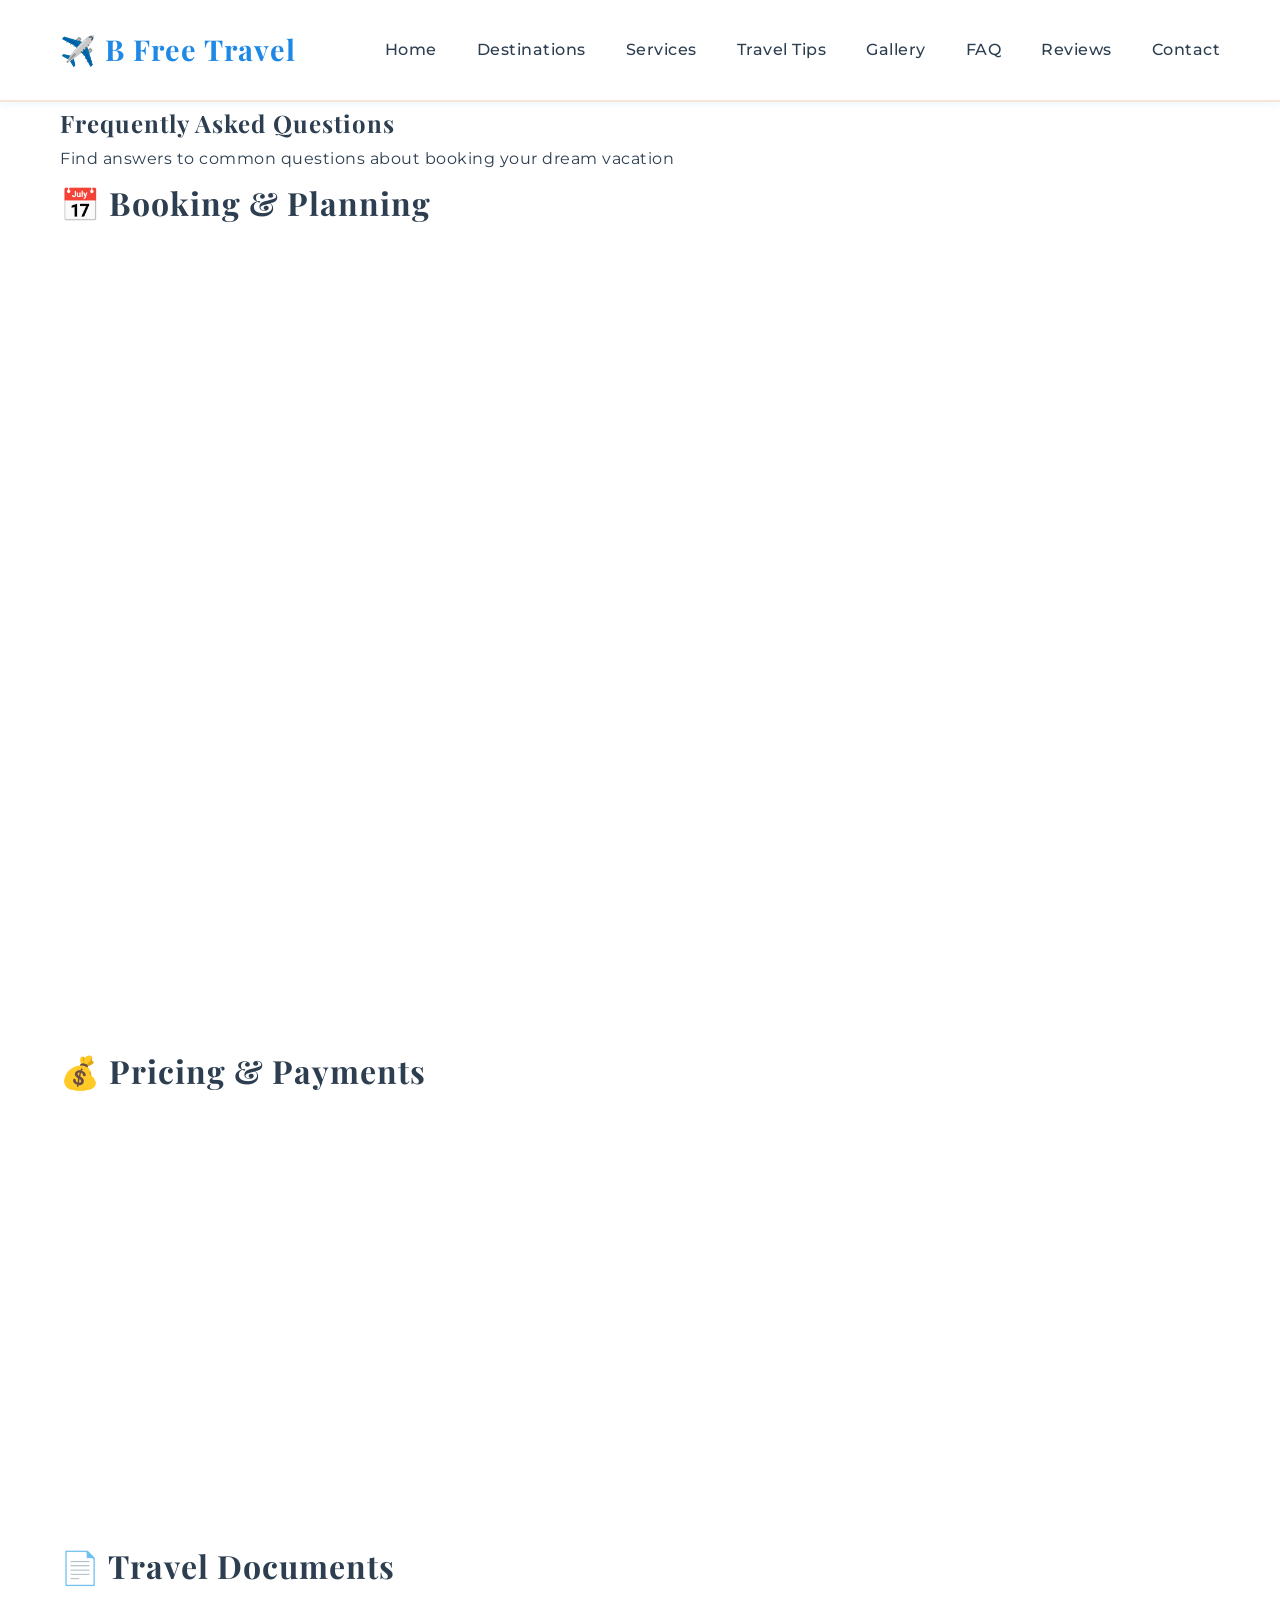
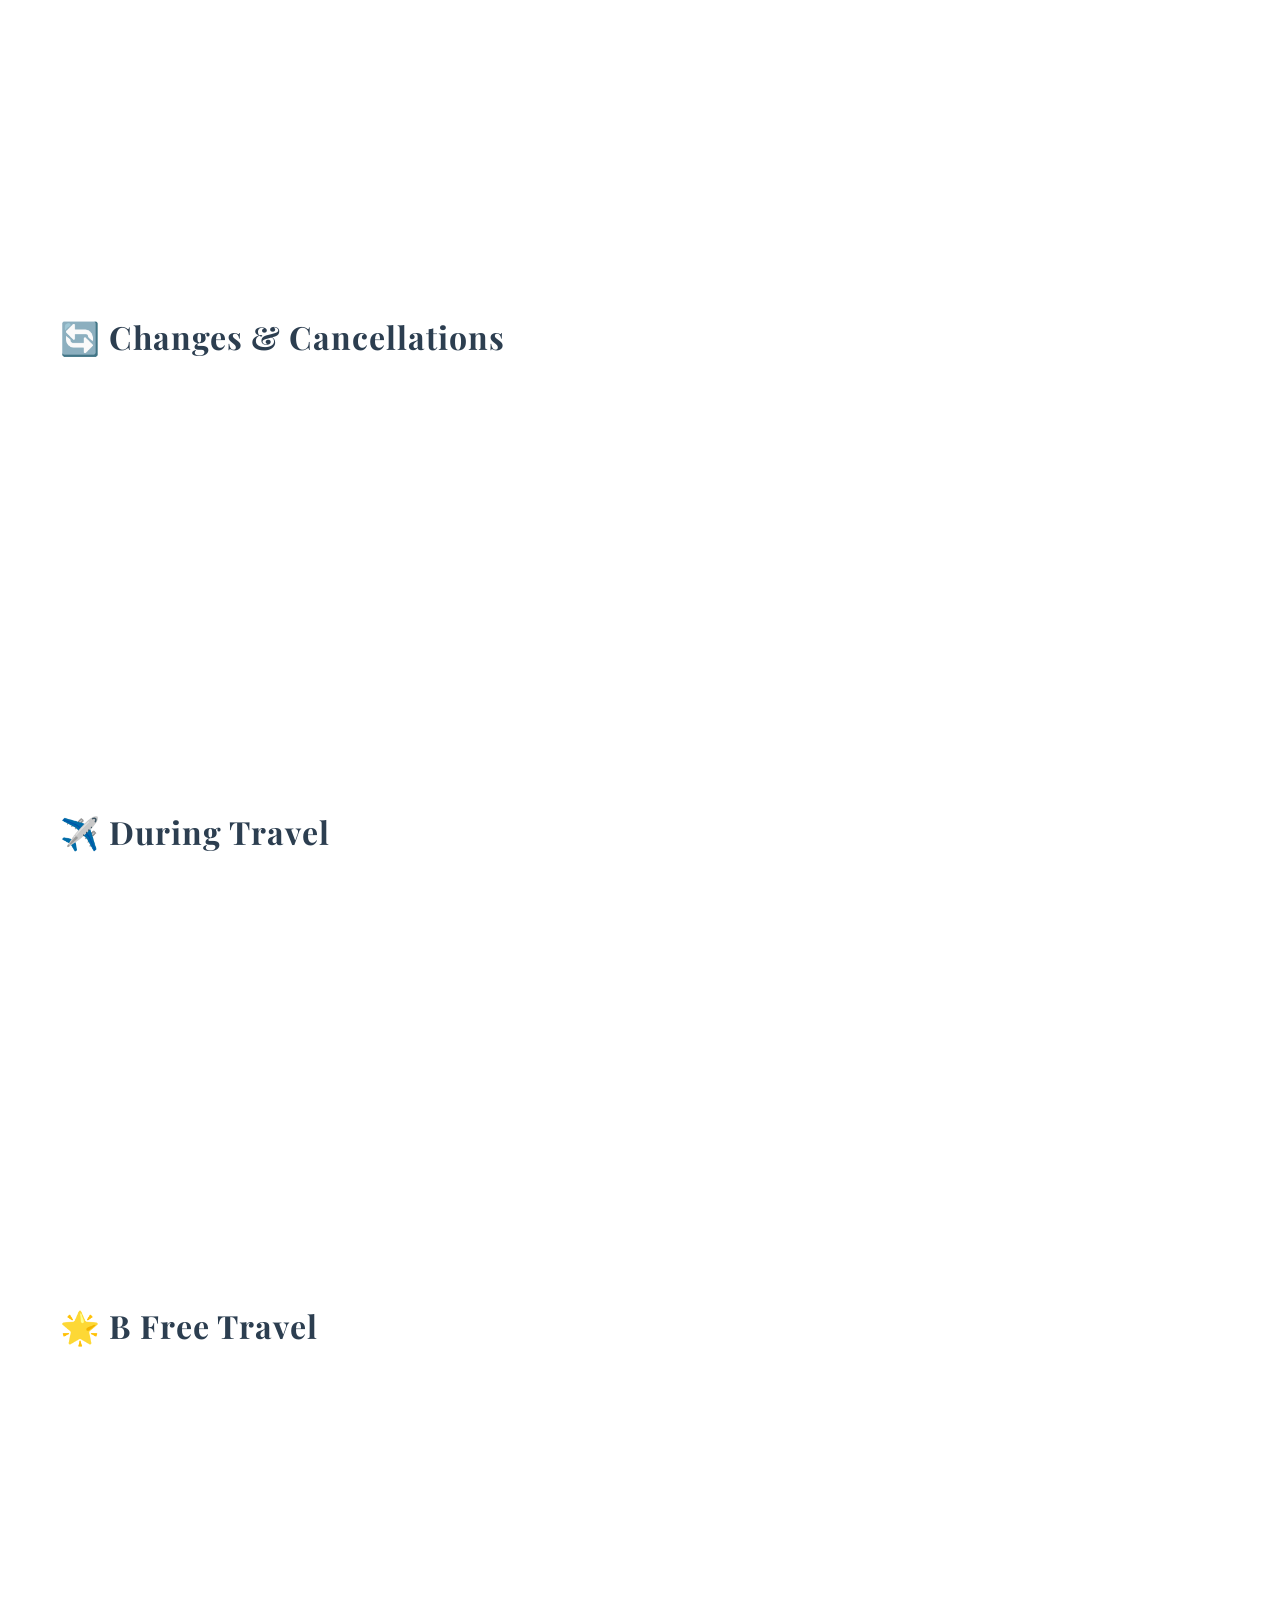
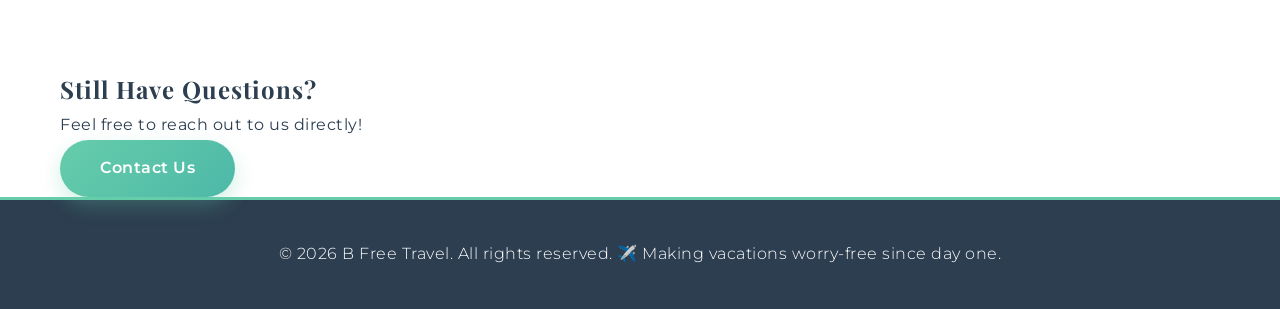
==== faq.html @ 7607a93a "Create FAQ page with all questions organized by category" ====
<!DOCTYPE html>
<html lang="en">
<head>
    <meta charset="UTF-8">
    <meta name="viewport" content="width=device-width, initial-scale=1.0">
    <title>FAQs - B Free Travel</title>
    <link rel="preconnect" href="https://fonts.googleapis.com">
    <link rel="preconnect" href="https://fonts.gstatic.com" crossorigin>
    <link href="https://fonts.googleapis.com/css2?family=Playfair+Display:wght@700;800;900&family=Montserrat:wght@400;500;600;700&display=swap" rel="stylesheet">
    <link rel="stylesheet" href="styles.css">
    <style>
        .faq-section {
            margin-bottom: 3rem;
        }

        .faq-category-title {
            font-family: 'Playfair Display', serif;
            font-size: 2rem;
            color: var(--primary-color);
            margin-bottom: 2rem;
            padding-bottom: 1rem;
            border-bottom: 3px solid var(--primary-color);
        }

        .faq-item {
            margin-bottom: 2rem;
            background-color: rgba(255, 255, 255, 0.05);
            padding: 1.5rem;
            border-radius: 10px;
            border-left: 4px solid var(--primary-color);
            transition: all 0.3s ease;
        }

        .faq-item:hover {
            background-color: rgba(255, 255, 255, 0.1);
            transform: translateX(5px);
        }

        .faq-question {
            font-family: 'Montserrat', sans-serif;
            font-size: 1.1rem;
            font-weight: 600;
            color: var(--white);
            margin-bottom: 0.8rem;
            cursor: pointer;
            display: flex;
            align-items: center;
            justify-content: space-between;
        }

        .faq-question::before {
            content: '▶';
            margin-right: 0.8rem;
            color: var(--primary-color);
            font-size: 0.8rem;
            transition: transform 0.3s ease;
        }

        .faq-item.active .faq-question::before {
            transform: rotate(90deg);
        }

        .faq-answer {
            font-family: 'Montserrat', sans-serif;
            font-size: 0.95rem;
            line-height: 1.6;
            color: var(--light-text);
            max-height: 0;
            overflow: hidden;
            transition: max-height 0.3s ease;
            padding-left: 1.6rem;
        }

        .faq-item.active .faq-answer {
            max-height: 500px;
            padding-top: 1rem;
        }
    </style>
</head>
<body>
    <!-- Navigation Bar -->
    <nav class="navbar">
        <div class="container">
            <div class="nav-brand">
                ✈️ B Free Travel
            </div>
            <ul class="nav-menu">
                <li><a href="index.html">Home</a></li>
                <li><a href="destinations.html">Destinations</a></li>
                <li><a href="services.html">Services</a></li>
                <li><a href="travel-tips.html">Travel Tips</a></li>
                <li><a href="gallery.html">Gallery</a></li>
                <li><a href="faq.html">FAQ</a></li>
                <li><a href="testimonials.html">Reviews</a></li>
                <li><a href="index.html#contact">Contact</a></li>
            </ul>
            <div class="hamburger">
                <span></span>
                <span></span>
                <span></span>
            </div>
        </div>
    </nav>

    <!-- Page Header -->
    <section class="page-header">
        <div class="container">
            <h1>Frequently Asked Questions</h1>
            <p>Find answers to common questions about booking your dream vacation</p>
        </div>
    </section>

    <!-- FAQs Content -->
    <section class="faq-page-section">
        <div class="container">
            <!-- Booking & Planning Section -->
            <div class="faq-section">
                <h2 class="faq-category-title">📅 Booking & Planning</h2>

                <div class="faq-item">
                    <div class="faq-question">Why do I need a travel agent?</div>
                    <div class="faq-answer">
                        A travel agent will handle all your bookings and be your point of contact with the supplier, taking all the stress out of planning, organizing, and finalizing the vacation. B Free Travel will handle all support issues that may arise and provide expert recommendations.
                    </div>
                </div>

                <div class="faq-item">
                    <div class="faq-question">Can you book groups?</div>
                    <div class="faq-answer">
                        Almost every supplier has group rates, which can reduce the overall price of a trip. Whether it is a corporate outing, a family vacation, or a friends trip, group bookings are available!
                    </div>
                </div>

                <div class="faq-item">
                    <div class="faq-question">Do you specialize in only one type of vacation?</div>
                    <div class="faq-answer">
                        B Free Travel utilizes many suppliers, from all inclusive resorts to Disney vacations to cruises, even hotel bookings. If you can think of a place to travel to, B Free will work to make it the best vacation ever!
                    </div>
                </div>

                <div class="faq-item">
                    <div class="faq-question">I have a general type of vacation or location in mind, is that enough to get started?</div>
                    <div class="faq-answer">
                        Of course! A big part of a travel agent's job is to research and provide as much information on vacation destinations as possible, so you have everything you need to make the final decision on where you want to go. You should feel secure knowing that B Free Travel has the knowledge and tools to build your vacation from the ground up.
                    </div>
                </div>

                <div class="faq-item">
                    <div class="faq-question">How far in advance should I book my trip?</div>
                    <div class="faq-answer">
                        The general guidelines for booking vacations is:
                        <ul style="margin-top: 0.8rem; margin-left: 1.5rem;">
                            <li>Cruises: 6-18 months</li>
                            <li>International Travel: 6-12 months</li>
                            <li>Disney: 6-18 months</li>
                            <li>Domestic Travel: 3-6 months</li>
                        </ul>
                    </div>
                </div>

                <div class="faq-item">
                    <div class="faq-question">Help! I need to book a vacation or hotel last minute. Can you do it?</div>
                    <div class="faq-answer">
                        I will do my best to work with suppliers to find you a last minute vacation, depending on availability.
                    </div>
                </div>
            </div>

            <!-- Pricing & Payments Section -->
            <div class="faq-section">
                <h2 class="faq-category-title">💰 Pricing & Payments</h2>

                <div class="faq-item">
                    <div class="faq-question">How much does it cost to use a travel agent?</div>
                    <div class="faq-answer">
                        There is no extra cost for you to use a travel agent. The agent is paid by the supplier. The cost of your vacation is the same whether you book with an agent or not and the commission is only paid after the trip is complete. Agents are usually able to find better prices using their suppliers over an individual booking.
                    </div>
                </div>

                <div class="faq-item">
                    <div class="faq-question">Can I use a payment plan?</div>
                    <div class="faq-answer">
                        Many suppliers offer payment plans. When using B Free Travel, you do not pay me, rather you pay the supplier directly, which allows you to utilize their payment plans.
                    </div>
                </div>

                <div class="faq-item">
                    <div class="faq-question">Are there any hidden fees?</div>
                    <div class="faq-answer">
                        No. At B Free Travel, all prices are upfront and transparent. B Free will never charge you more than the supplier and the prices will be communicated clearly during the booking process.
                    </div>
                </div>
            </div>

            <!-- Travel Documents Section -->
            <div class="faq-section">
                <h2 class="faq-category-title">📄 Travel Documents</h2>

                <div class="faq-item">
                    <div class="faq-question">Do I need a passport or visa?</div>
                    <div class="faq-answer">
                        Depending on the location of your travel, a passport is always recommended and is necessary for all international travel. US passports take an average of 4-6 weeks for standard processing and may be expedited for a fee to receive them earlier. Certain countries require visas for travel and this information will be provided to you if your vacation is set for a country that needs one.
                    </div>
                </div>

                <div class="faq-item">
                    <div class="faq-question">Can you help me with my travel documentation?</div>
                    <div class="faq-answer">
                        While you are responsible for obtaining and maintaining your own documents, B Free Travel will guide you through filling out entry paperwork for countries and verify that you have all the necessary documents needed to travel.
                    </div>
                </div>
            </div>

            <!-- Changes & Cancellations Section -->
            <div class="faq-section">
                <h2 class="faq-category-title">🔄 Changes & Cancellations</h2>

                <div class="faq-item">
                    <div class="faq-question">What happens if I need to cancel my trip?</div>
                    <div class="faq-answer">
                        Sometimes life happens and trips need to be cancelled. Many suppliers offer a grace period for trip cancellation, with only a deposit being forfeited. It is always recommended to invest in travel insurance.
                    </div>
                </div>

                <div class="faq-item">
                    <div class="faq-question">Can I make changes after booking a vacation?</div>
                    <div class="faq-answer">
                        Most suppliers will allow changes within reason. Altering dates may alter the overall price, but with enough notice and availability, changes usually can be made.
                    </div>
                </div>

                <div class="faq-item">
                    <div class="faq-question">Should I look into travel insurance?</div>
                    <div class="faq-answer">
                        Travel insurance is highly recommended. For the price that a vacation costs, you don't want unexpected events to cause a forfeiture of your money. Many suppliers carry their own insurance, which will give a refund in either credits or repayment, and it usually carries a small fee that is added onto the overall total. Dependent on the supplier and the travel insurance company, they can cover most cancellations from medical issues to the loss of a job and sometimes even for no designated reason. The security that travel insurance gives to you and your family is indescribable and should not be overlooked.
                    </div>
                </div>
            </div>

            <!-- During Travel Section -->
            <div class="faq-section">
                <h2 class="faq-category-title">✈️ During Travel</h2>

                <div class="faq-item">
                    <div class="faq-question">What if something goes wrong while I'm traveling?</div>
                    <div class="faq-answer">
                        The last thing you want is your perfect vacation to hit a speed bump. Things happen and B Free Travel is here to handle these issues if they arise. Know that once you book with B Free Travel, we are here to support you from planning until you get home. Simply contact us and let us know what is happing and we will work with whomever we need to to rectify the issue and get your vacation back on track.
                    </div>
                </div>

                <div class="faq-item">
                    <div class="faq-question">Will someone be available in the event of an emergency?</div>
                    <div class="faq-answer">
                        Any person who books a vacation with B Free Travel will be provided with the agency phone number and email. In the event of an emergency, contact us in any way and we will work diligently to find a solution to your problem.
                    </div>
                </div>

                <div class="faq-item">
                    <div class="faq-question">What if my flight is cancelled or delayed?</div>
                    <div class="faq-answer">
                        Flights can be changed or delayed for a multitude of reasons. B Free Travel will work with the airlines to try to find you an alternate flight, however, many airlines have in person attendants that can help travelers immediately in the moment, and provide quicker rectifications.
                    </div>
                </div>
            </div>

            <!-- B Free Travel Section -->
            <div class="faq-section">
                <h2 class="faq-category-title">🌟 B Free Travel</h2>

                <div class="faq-item">
                    <div class="faq-question">Why should I choose B Free Travel?</div>
                    <div class="faq-answer">
                        When you book with B Free Travel, you'll get unparalleled service, with someone who is dedicated to making sure that your vacation is the best. I will strive to get all the information about a trip while ensuring that everything is done to make your next vacation your best. Also, included in every Disney World vacation booking is a crash course into the ins and outs of WDW. We will review resorts, transportation, dining, lightning lanes, and give a general outline into getting the most out of your next Disney World trip.
                    </div>
                </div>

                <div class="faq-item">
                    <div class="faq-question">How do I get started?</div>
                    <div class="faq-answer">
                        Simply fill out the contact form on the main page, contact me via social media, or send an email to start your journey into travel with a complimentary consultation to discuss your travel goals, budget, and preferences!
                    </div>
                </div>
            </div>
        </div>
    </section>

    <!-- CTA Section -->
    <section class="page-cta">
        <div class="container">
            <h2>Still Have Questions?</h2>
            <p>Feel free to reach out to us directly!</p>
            <a href="index.html#contact" class="btn btn-primary">Contact Us</a>
        </div>
    </section>

    <!-- Footer -->
    <footer class="footer">
        <div class="container">
            <p>&copy; 2026 B Free Travel. All rights reserved. ✈️ Making vacations worry-free since day one.</p>
        </div>
    </footer>

    <script src="script.js"></script>
    <script>
        // FAQ Toggle Functionality
        const faqItems = document.querySelectorAll('.faq-item');
        
        faqItems.forEach(item => {
            const question = item.querySelector('.faq-question');
            question.addEventListener('click', () => {
                item.classList.toggle('active');
            });
        });
    </script>
</body>
</html>
---- styles.css ----
/* ===========================
   B FREE TRAVEL WEBSITE STYLES
   Modern Luxury Coastal Aesthetic
   =========================== */

/* Reset & Base Styles */
* {
    margin: 0;
    padding: 0;
    box-sizing: border-box;
}

:root {
    --ocean-blue: #1E88E5;
    --seafoam-green: #66CDAA;
    --white: #ffffff;
    --sand-beige: #F5E6D3;
    --light-beige: #FAF4F0;
    --dark-text: #2C3E50;
    --soft-gray: #E8E8E8;
    --accent-teal: #4DB8A8;
}

body {
    font-family: 'Montserrat', sans-serif;
    line-height: 1.8;
    color: var(--dark-text);
    background-color: var(--white);
    letter-spacing: 0.5px;
}

h1, h2, h3, h4, h5, h6 {
    font-family: 'Playfair Display', serif;
    font-weight: 700;
    letter-spacing: 1px;
}

.container {
    max-width: 1200px;
    margin: 0 auto;
    padding: 0 20px;
}

/* ===========================
   NAVIGATION BAR
   =========================== */
.navbar {
    background: var(--white);
    color: var(--ocean-blue);
    padding: 1.5rem 0;
    position: sticky;
    top: 0;
    z-index: 100;
    box-shadow: 0 2px 8px rgba(30, 136, 229, 0.08);
    border-bottom: 2px solid var(--sand-beige);
}

.navbar .container {
    display: flex;
    justify-content: space-between;
    align-items: center;
}

.nav-brand {
    font-size: 1.8rem;
    font-weight: bold;
    font-family: 'Playfair Display', serif;
    display: flex;
    align-items: center;
    gap: 0.5rem;
    color: var(--ocean-blue);
    letter-spacing: 1px;
}

.nav-menu {
    display: flex;
    list-style: none;
    gap: 2.5rem;
}

.nav-menu a {
    color: var(--dark-text);
    text-decoration: none;
    font-weight: 500;
    font-size: 1rem;
    transition: all 0.3s ease;
    position: relative;
}

.nav-menu a:hover {
    color: var(--ocean-blue);
}

.nav-menu a::after {
    content: '';
    position: absolute;
    bottom: -5px;
    left: 0;
    width: 0;
    height: 2px;
    background: var(--seafoam-green);
    transition: width 0.3s ease;
}

.nav-menu a:hover::after {
    width: 100%;
}

.hamburger {
    display: none;
    flex-direction: column;
    cursor: pointer;
}

.hamburger span {
    width: 25px;
    height: 3px;
    background: var(--ocean-blue);
    margin: 5px 0;
    transition: 0.3s;
}

/* ===========================
   HERO SECTION
   =========================== */
.hero {
    background: linear-gradient(135deg, var(--ocean-blue) 0%, var(--accent-teal) 100%);
    color: var(--white);
    padding: 120px 20px;
    text-align: center;
    position: relative;
    overflow: hidden;
    min-height: 600px;
    display: flex;
    flex-direction: column;
    justify-content: center;
    align-items: center;
}

.hero::before {
    content: '';
    position: absolute;
    top: 0;
    right: 0;
    width: 400px;
    height: 400px;
    background: rgba(255, 255, 255, 0.08);
    border-radius: 50%;
    transform: translate(100px, -50px);
}

.hero-content {
    max-width: 800px;
    margin: 0 auto;
    position: relative;
    z-index: 2;
}

.hero h1 {
    font-size: 3.5rem;
    margin-bottom: 1.5rem;
    text-shadow: 2px 2px 8px rgba(0, 0, 0, 0.15);
    animation: fadeInDown 1s ease;
    letter-spacing: 2px;
    font-weight: 800;
}

.hero p {
    font-size: 1.4rem;
    margin-bottom: 2.5rem;
    opacity: 0.95;
    animation: fadeInUp 1s ease 0.2s both;
    font-weight: 300;
}

.hero-icons {
    font-size: 4rem;
    margin-top: 2rem;
    animation: float 3s ease-in-out infinite;
}

/* ===========================
   BUTTONS
   =========================== */
.btn {
    display: inline-block;
    padding: 14px 40px;
    border: none;
    border-radius: 50px;
    font-size: 1rem;
    font-weight: 600;
    text-decoration: none;
    cursor: pointer;
    transition: all 0.3s ease;
    font-family: 'Montserrat', sans-serif;
    letter-spacing: 0.5px;
}

.btn-primary {
    background: linear-gradient(135deg, var(--seafoam-green) 0%, var(--accent-teal) 100%);
    color: var(--white);
    box-shadow: 0 8px 20px rgba(102, 205, 170, 0.3);
}

.btn-primary:hover {
    transform: translateY(-3px);
    box-shadow: 0 12px 30px rgba(102, 205, 170, 0.4);
}

/* ===========================
   SERVICES SECTION
   =========================== */
.services {
    padding: 100px 20px;
    background: var(--light-beige);
    position: relative;
    overflow: hidden;
}

.services::before {
    content: '';
    position: absolute;
    top: -50%;
    right: -10%;
    width: 600px;
    height: 600px;
    background: rgba(102, 205, 170, 0.08);
    border-radius: 50%;
    z-index: 0;
}

.services .container {
    position: relative;
    z-index: 1;
}

.services h2 {
    text-align: center;
    font-size: 2.8rem;
    color: var(--ocean-blue);
    margin-bottom: 4rem;
    letter-spacing: 1.5px;
}

.services-grid {
    display: grid;
    grid-template-columns: repeat(auto-fit, minmax(280px, 1fr));
    gap: 3rem;
}

.service-card {
    background: var(--white);
    padding: 2.5rem;
    border-radius: 15px;
    text-align: center;
    box-shadow: 0 4px 20px rgba(30, 136, 229, 0.08);
    transition: all 0.4s ease;
    border-top: 5px solid var(--seafoam-green);
    position: relative;
    overflow: hidden;
}

.service-card::before {
    content: '';
    position: absolute;
    top: 0;
    right: -50px;
    width: 100px;
    height: 100px;
    background: rgba(102, 205, 170, 0.1);
    border-radius: 50%;
    transition: all 0.4s ease;
}

.service-card:hover {
    transform: translateY(-12px);
    box-shadow: 0 15px 40px rgba(30, 136, 229, 0.15);
}

.service-card:hover::before {
    right: -20px;
}

.service-icon {
    font-size: 3.5rem;
    margin-bottom: 1.5rem;
}

.service-card h3 {
    color: var(--ocean-blue);
    margin-bottom: 1.2rem;
    font-size: 1.5rem;
    letter-spacing: 0.8px;
}

.service-card p {
    color: var(--dark-text);
    line-height: 1.8;
    font-size: 0.95rem;
}

/* ===========================
   WHY US SECTION
   =========================== */
.why-us {
    padding: 100px 20px;
    background: var(--white);
    position: relative;
}

.why-us .container {
    position: relative;
    z-index: 1;
}

.why-us h2 {
    text-align: center;
    font-size: 2.8rem;
    color: var(--ocean-blue);
    margin-bottom: 4rem;
    letter-spacing: 1.5px;
}

.features-grid {
    display: grid;
    grid-template-columns: repeat(auto-fit, minmax(240px, 1fr));
    gap: 2.5rem;
}

.feature {
    padding: 2.5rem;
    background: var(--sand-beige);
    border-radius: 15px;
    border-left: 5px solid var(--seafoam-green);
    box-shadow: 0 2px 12px rgba(30, 136, 229, 0.06);
    transition: all 0.3s ease;
}

.feature:hover {
    transform: translateY(-8px);
    box-shadow: 0 8px 25px rgba(30, 136, 229, 0.12);
    background: linear-gradient(135deg, var(--sand-beige) 0%, rgba(77, 184, 168, 0.1) 100%);
}

.feature h3 {
    color: var(--ocean-blue);
    margin-bottom: 0.8rem;
    font-size: 1.3rem;
    letter-spacing: 0.8px;
}

.feature p {
    color: var(--dark-text);
    line-height: 1.7;
    font-size: 0.95rem;
}

/* ===========================
   ABOUT SECTION
   =========================== */
.about {
    padding: 100px 20px;
    background: linear-gradient(135deg, var(--light-beige) 0%, var(--sand-beige) 100%);
}

.about .container {
    max-width: 900px;
}

.about h2 {
    text-align: center;
    font-size: 2.8rem;
    color: var(--ocean-blue);
    margin-bottom: 3rem;
    letter-spacing: 1.5px;
}

.about p {
    font-size: 1.05rem;
    line-height: 1.9;
    color: var(--dark-text);
    text-align: center;
}

/* ===========================
   CONTACT SECTION
   =========================== */
.contact {
    padding: 100px 20px;
    background: linear-gradient(135deg, var(--ocean-blue) 0%, var(--accent-teal) 100%);
    color: var(--white);
    position: relative;
    overflow: hidden;
}

.contact::before {
    content: '';
    position: absolute;
    bottom: -50%;
    left: -10%;
    width: 600px;
    height: 600px;
    background: rgba(255, 255, 255, 0.08);
    border-radius: 50%;
}

.contact h2 {
    text-align: center;
    font-size: 2.8rem;
    margin-bottom: 3rem;
    letter-spacing: 1.5px;
}

.contact .container {
    max-width: 650px;
    position: relative;
    z-index: 1;
}

.contact-form {
    background: rgba(255, 255, 255, 0.97);
    padding: 2.5rem;
    border-radius: 15px;
    margin-bottom: 2.5rem;
    box-shadow: 0 10px 40px rgba(0, 0, 0, 0.15);
    backdrop-filter: blur(10px);
}

.form-group {
    margin-bottom: 1.8rem;
}

.form-group label {
    display: block;
    margin-bottom: 0.6rem;
    color: var(--ocean-blue);
    font-weight: 600;
    font-size: 0.95rem;
    letter-spacing: 0.5px;
}

.form-group input,
.form-group textarea,
.form-group select {
    width: 100%;
    padding: 12px 15px;
    border: 2px solid var(--sand-beige);
    border-radius: 8px;
    font-family: 'Montserrat', sans-serif;
    font-size: 0.95rem;
    transition: all 0.3s ease;
    background-color: var(--white);
    color: var(--dark-text);
}

.form-group input:focus,
.form-group textarea:focus,
.form-group select:focus {
    outline: none;
    border-color: var(--seafoam-green);
    box-shadow: 0 0 0 4px rgba(102, 205, 170, 0.1);
    background-color: var(--white);
}

.contact-form .btn-primary {
    width: 100%;
    background: linear-gradient(135deg, var(--ocean-blue) 0%, var(--accent-teal) 100%);
}

.contact-info {
    text-align: center;
    background: rgba(255, 255, 255, 0.15);
    padding: 2.5rem;
    border-radius: 15px;
    backdrop-filter: blur(10px);
    border: 2px solid rgba(255, 255, 255, 0.2);
}

.contact-info h3 {
    margin-bottom: 1.5rem;
    font-size: 1.5rem;
    letter-spacing: 1px;
}

.contact-info a {
    color: var(--white);
    text-decoration: none;
    font-weight: 600;
    transition: all 0.3s ease;
    display: inline-block;
}

.contact-info a:hover {
    opacity: 0.9;
    text-decoration: underline;
}

/* ===========================
   REVIEWS SECTION
   =========================== */
.reviews {
    padding: 100px 20px;
    background: var(--sand-beige);
    position: relative;
}

.reviews::after {
    content: '';
    position: absolute;
    bottom: -50%;
    right: -10%;
    width: 500px;
    height: 500px;
    background: rgba(102, 205, 170, 0.08);
    border-radius: 50%;
    z-index: 0;
}

.reviews .container {
    position: relative;
    z-index: 1;
}

.reviews h2 {
    text-align: center;
    font-size: 2.8rem;
    color: var(--ocean-blue);
    margin-bottom: 1rem;
    letter-spacing: 1.5px;
}

.reviews-subtitle {
    text-align: center;
    font-size: 1.1rem;
    color: var(--dark-text);
    margin-bottom: 3.5rem;
    font-weight: 300;
}

.reviews-widget {
    max-width: 900px;
    margin: 0 auto;
    background: var(--white);
    padding: 2.5rem;
    border-radius: 15px;
    box-shadow: 0 8px 25px rgba(30, 136, 229, 0.12);
    border-top: 5px solid var(--seafoam-green);
}

.reviews-widget iframe {
    border-radius: 10px;
}

/* ===========================
   FOOTER
   =========================== */
.footer {
    background: var(--dark-text);
    color: var(--white);
    padding: 2.5rem;
    text-align: center;
    border-top: 3px solid var(--seafoam-green);
    font-weight: 300;
}

/* ===========================
   ANIMATIONS
   =========================== */
@keyframes fadeInDown {
    from {
        opacity: 0;
        transform: translateY(-40px);
    }
    to {
        opacity: 1;
        transform: translateY(0);
    }
}

@keyframes fadeInUp {
    from {
        opacity: 0;
        transform: translateY(40px);
    }
    to {
        opacity: 1;
        transform: translateY(0);
    }
}

@keyframes float {
    0%, 100% {
        transform: translateY(0px);
    }
    50% {
        transform: translateY(-25px);
    }
}

/* ===========================
   RESPONSIVE DESIGN
   =========================== */
@media (max-width: 768px) {
    .nav-menu {
        gap: 1.5rem;
        font-size: 0.9rem;
    }

    .hamburger {
        display: flex;
    }

    .hero h1 {
        font-size: 2.2rem;
    }

    .hero p {
        font-size: 1.1rem;
    }

    .hero-icons {
        font-size: 2.5rem;
    }

    .services h2,
    .why-us h2,
    .about h2,
    .contact h2,
    .reviews h2 {
        font-size: 2rem;
    }

    .services-grid,
    .features-grid {
        grid-template-columns: 1fr;
        gap: 2rem;
    }

    .contact-form,
    .contact-info {
        padding: 1.8rem;
    }

    .reviews-widget {
        padding: 1.5rem;
    }
}

@media (max-width: 480px) {
    .nav-brand {
        font-size: 1.3rem;
    }

    .hero {
        padding: 80px 20px;
        min-height: auto;
    }

    .hero h1 {
        font-size: 1.8rem;
        letter-spacing: 0.5px;
    }

    .hero p {
        font-size: 1rem;
    }

    .btn {
        padding: 12px 25px;
        font-size: 0.9rem;
    }

    .services,
    .why-us,
    .about,
    .contact,
    .reviews {
        padding: 60px 20px;
    }

    .services h2,
    .why-us h2,
    .about h2,
    .contact h2,
    .reviews h2 {
        font-size: 1.6rem;
    }

    .reviews-widget {
        padding: 1rem;
    }
}
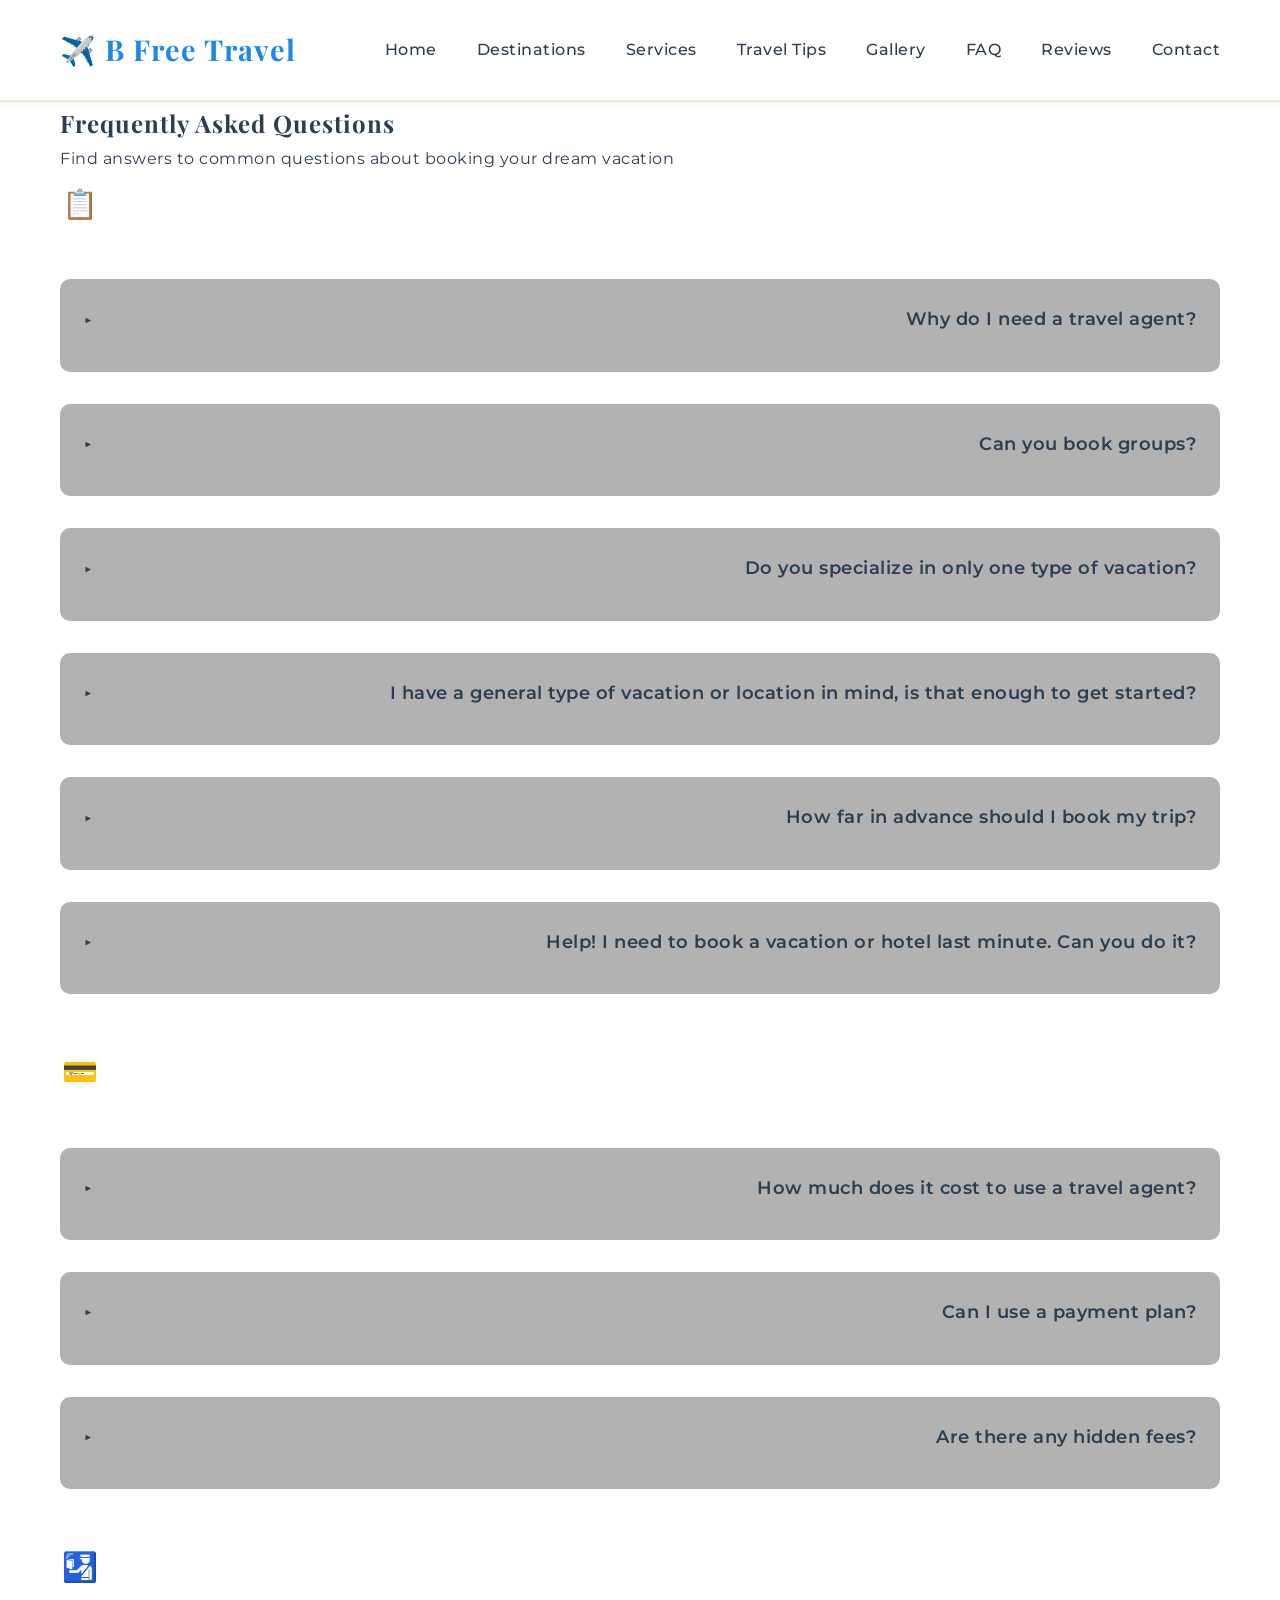
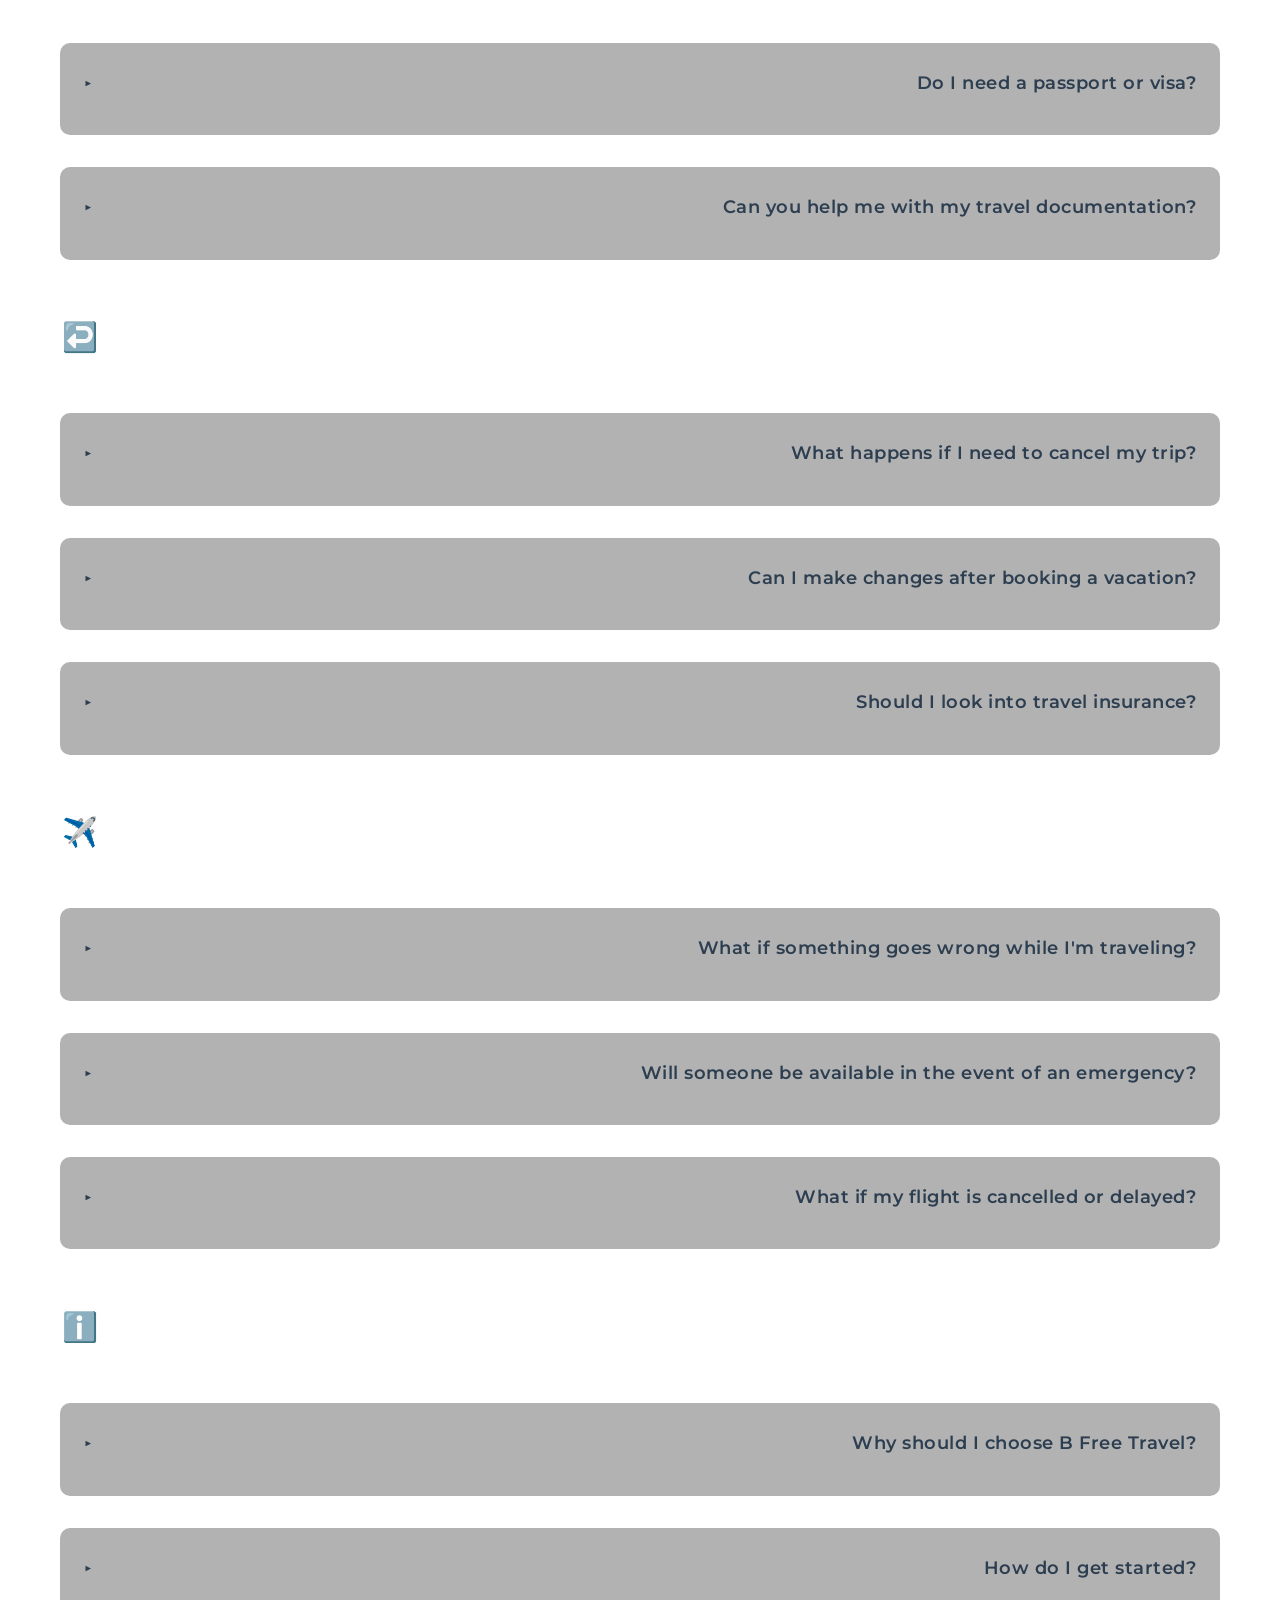
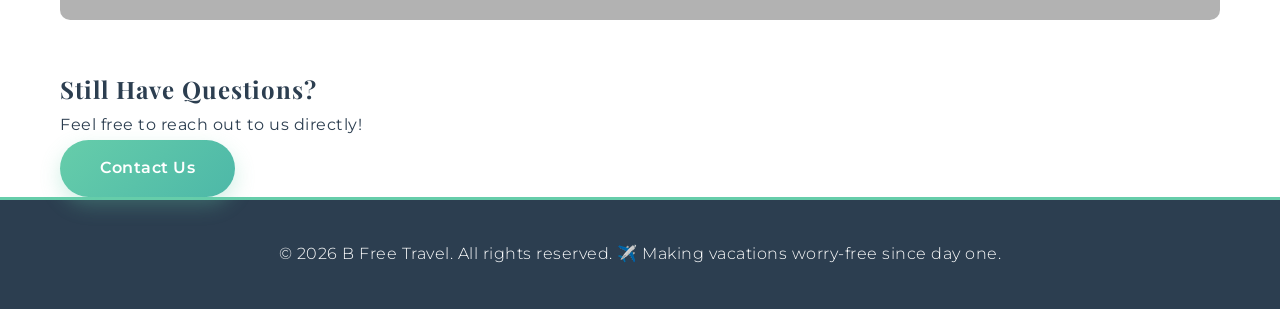
==== commit 8d1b45ec: "Update FAQ page with more adult-looking category icons and styling" ====
--- a/faq.html
+++ b/faq.html
@@ -16,15 +16,29 @@
         .faq-category-title {
             font-family: 'Playfair Display', serif;
             font-size: 2rem;
-            color: var(--primary-color);
+            color: var(--white);
             margin-bottom: 2rem;
             padding-bottom: 1rem;
             border-bottom: 3px solid var(--primary-color);
+            display: flex;
+            align-items: center;
+            gap: 1rem;
+        }
+
+        .faq-category-icon {
+            width: 40px;
+            height: 40px;
+            display: flex;
+            align-items: center;
+            justify-content: center;
+            background: linear-gradient(135deg, var(--primary-color), rgba(210, 180, 140, 0.8));
+            border-radius: 8px;
+            font-size: 1.8rem;
         }
 
         .faq-item {
             margin-bottom: 2rem;
-            background-color: rgba(255, 255, 255, 0.05);
+            background-color: rgba(0, 0, 0, 0.3);
             padding: 1.5rem;
             border-radius: 10px;
             border-left: 4px solid var(--primary-color);
@@ -32,7 +46,7 @@
         }
 
         .faq-item:hover {
-            background-color: rgba(255, 255, 255, 0.1);
+            background-color: rgba(0, 0, 0, 0.4);
             transform: translateX(5px);
         }
 
@@ -40,7 +54,7 @@
             font-family: 'Montserrat', sans-serif;
             font-size: 1.1rem;
             font-weight: 600;
-            color: var(--white);
+            color: var(--primary-color);
             margin-bottom: 0.8rem;
             cursor: pointer;
             display: flex;
@@ -115,7 +129,10 @@
         <div class="container">
             <!-- Booking & Planning Section -->
             <div class="faq-section">
-                <h2 class="faq-category-title">📅 Booking & Planning</h2>
+                <h2 class="faq-category-title">
+                    <span class="faq-category-icon">📋</span>
+                    Booking & Planning
+                </h2>
 
                 <div class="faq-item">
                     <div class="faq-question">Why do I need a travel agent?</div>
@@ -168,7 +185,10 @@
 
             <!-- Pricing & Payments Section -->
             <div class="faq-section">
-                <h2 class="faq-category-title">💰 Pricing & Payments</h2>
+                <h2 class="faq-category-title">
+                    <span class="faq-category-icon">💳</span>
+                    Pricing & Payments
+                </h2>
 
                 <div class="faq-item">
                     <div class="faq-question">How much does it cost to use a travel agent?</div>
@@ -194,7 +214,10 @@
 
             <!-- Travel Documents Section -->
             <div class="faq-section">
-                <h2 class="faq-category-title">📄 Travel Documents</h2>
+                <h2 class="faq-category-title">
+                    <span class="faq-category-icon">🛂</span>
+                    Travel Documents
+                </h2>
 
                 <div class="faq-item">
                     <div class="faq-question">Do I need a passport or visa?</div>
@@ -213,7 +236,10 @@
 
             <!-- Changes & Cancellations Section -->
             <div class="faq-section">
-                <h2 class="faq-category-title">🔄 Changes & Cancellations</h2>
+                <h2 class="faq-category-title">
+                    <span class="faq-category-icon">↩️</span>
+                    Changes & Cancellations
+                </h2>
 
                 <div class="faq-item">
                     <div class="faq-question">What happens if I need to cancel my trip?</div>
@@ -239,7 +265,10 @@
 
             <!-- During Travel Section -->
             <div class="faq-section">
-                <h2 class="faq-category-title">✈️ During Travel</h2>
+                <h2 class="faq-category-title">
+                    <span class="faq-category-icon">✈️</span>
+                    During Travel
+                </h2>
 
                 <div class="faq-item">
                     <div class="faq-question">What if something goes wrong while I'm traveling?</div>
@@ -265,7 +294,10 @@
 
             <!-- B Free Travel Section -->
             <div class="faq-section">
-                <h2 class="faq-category-title">🌟 B Free Travel</h2>
+                <h2 class="faq-category-title">
+                    <span class="faq-category-icon">ℹ️</span>
+                    About B Free Travel
+                </h2>
 
                 <div class="faq-item">
                     <div class="faq-question">Why should I choose B Free Travel?</div>
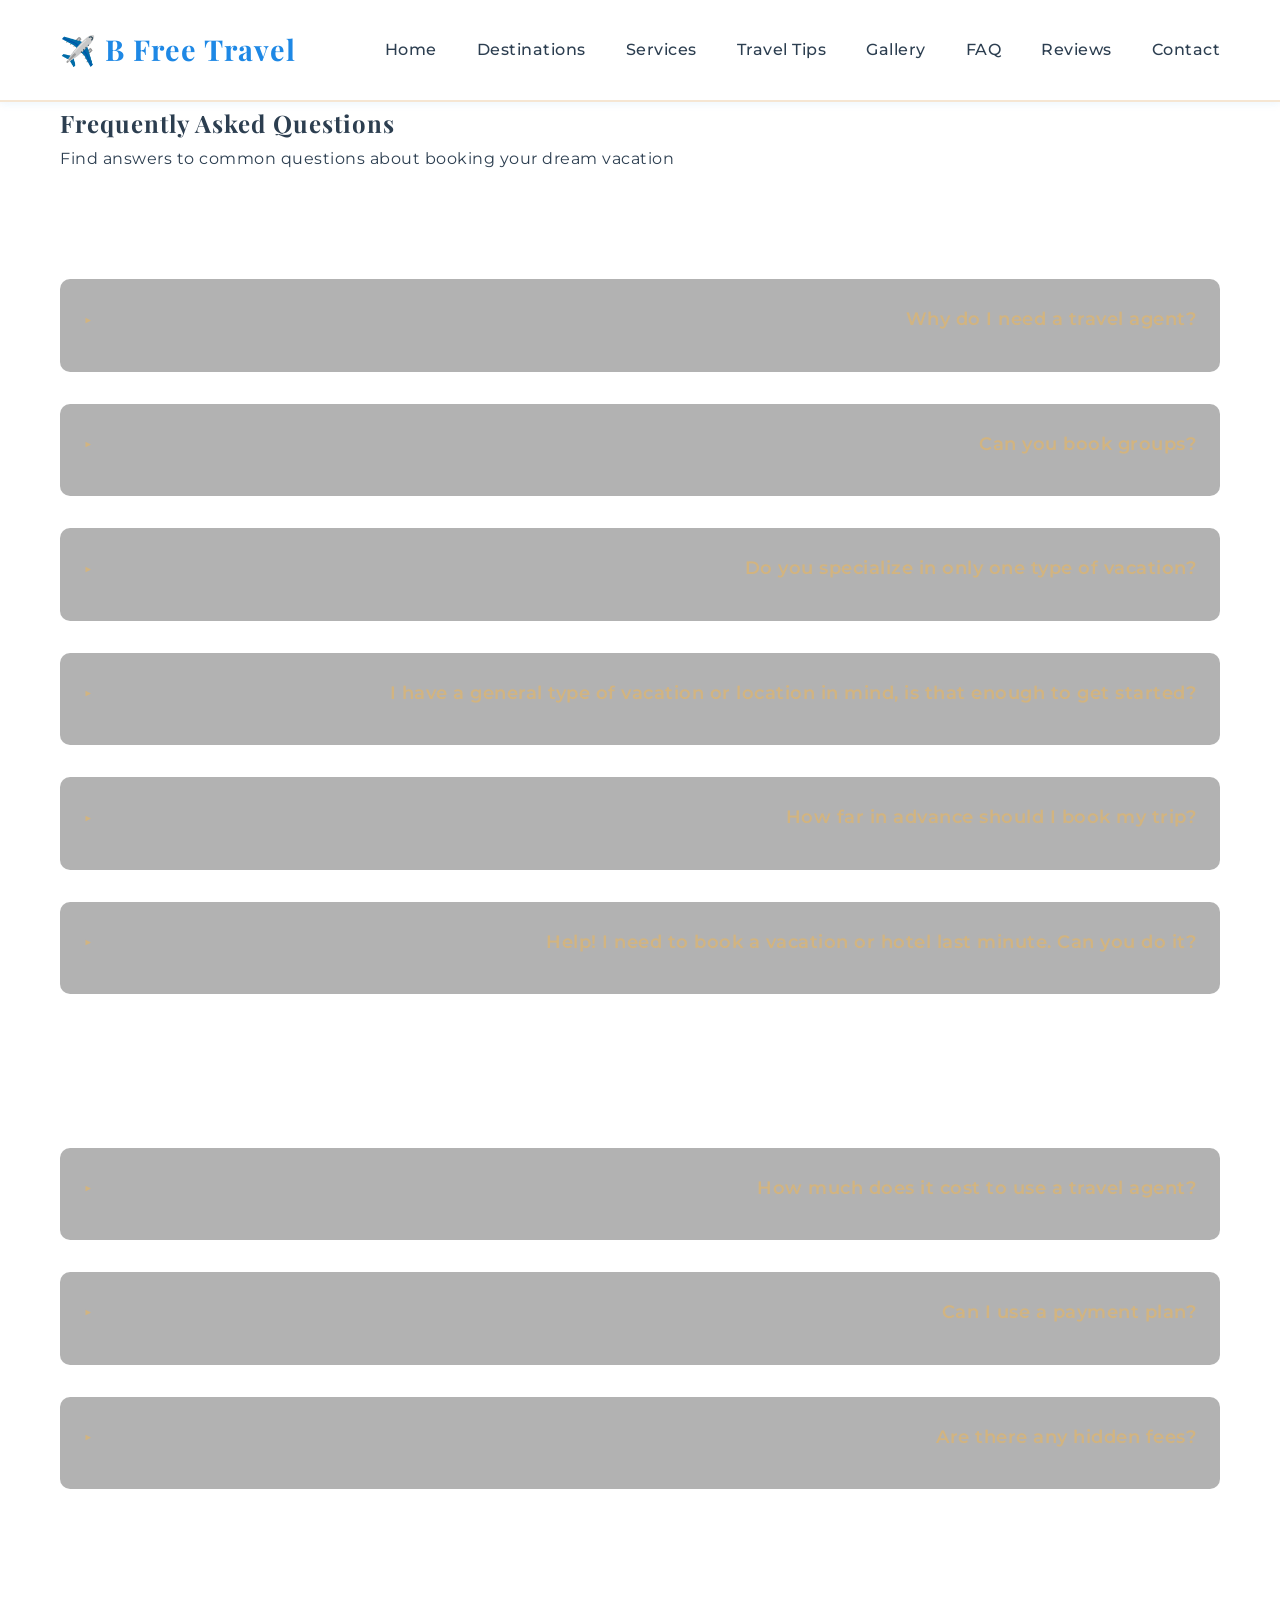
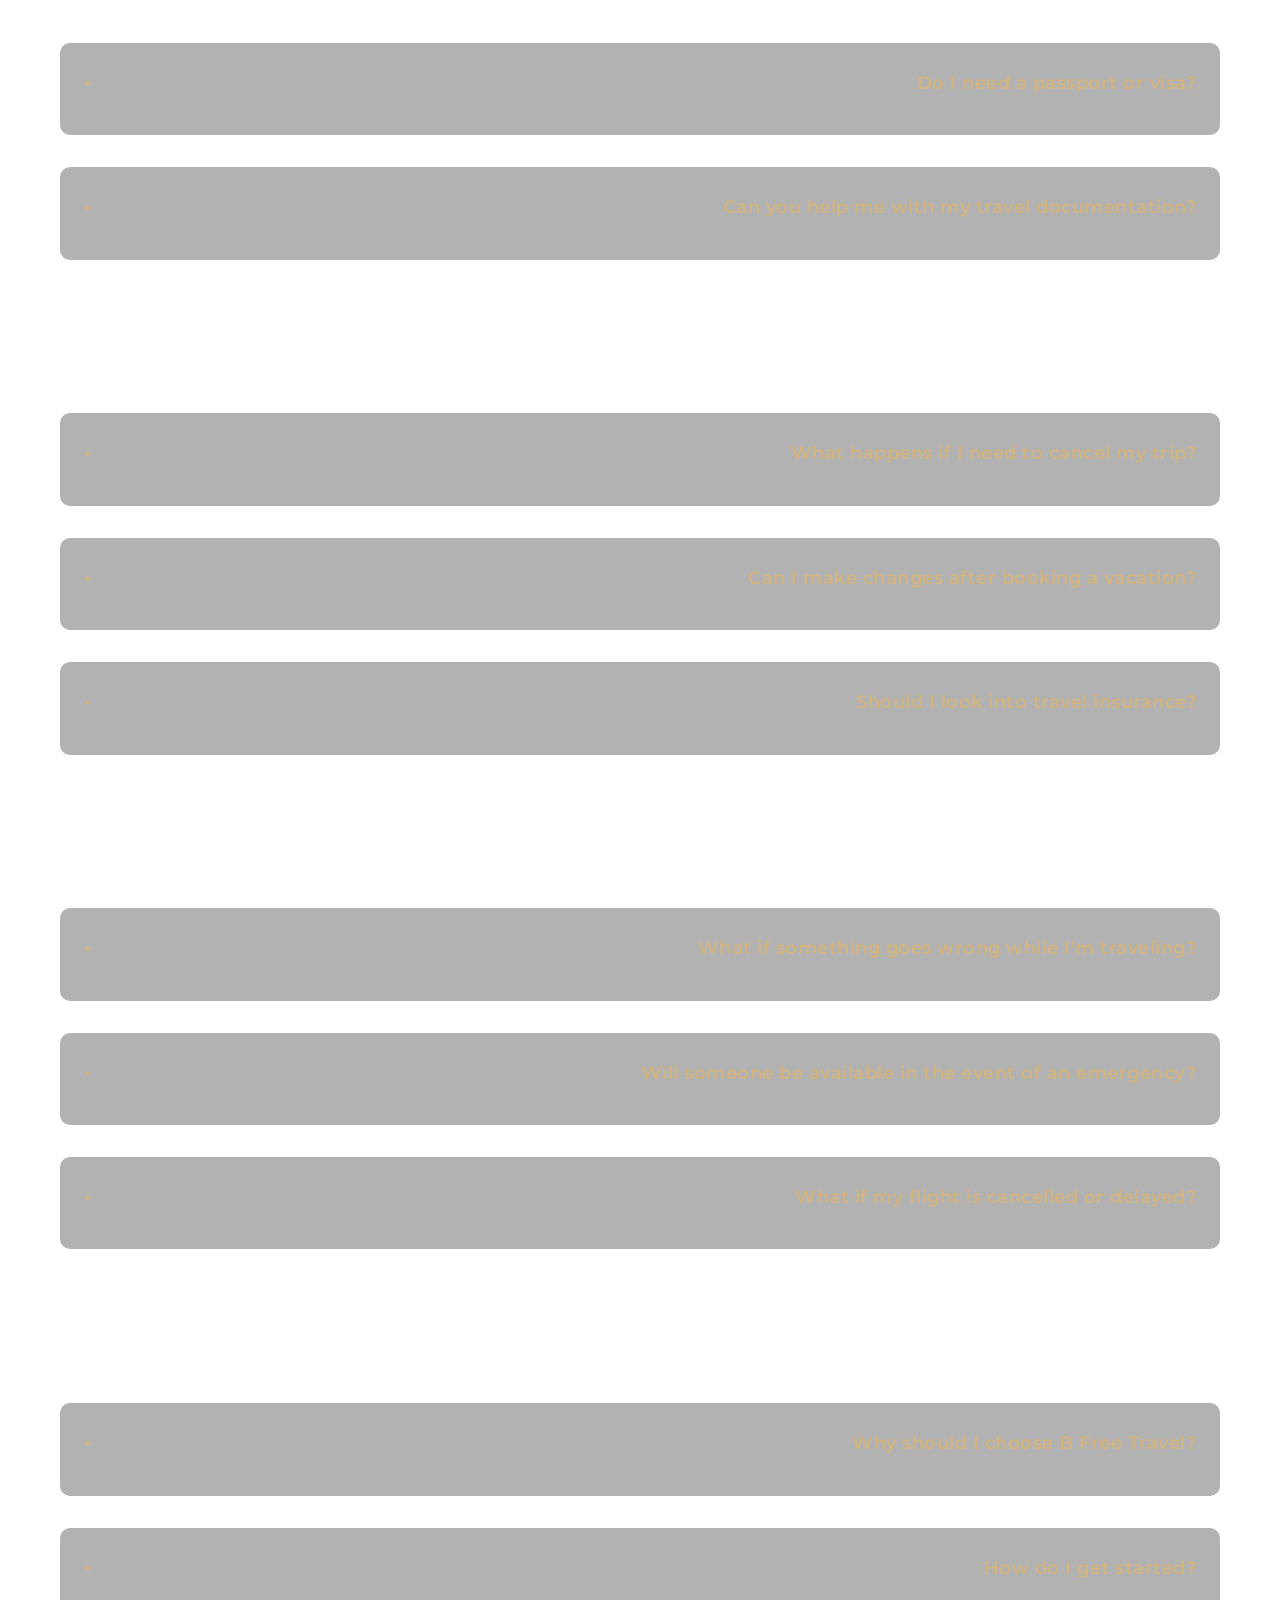
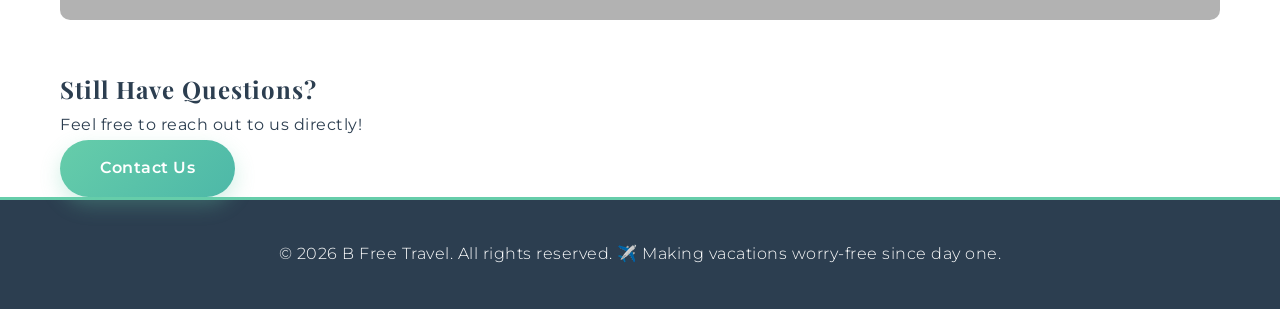
==== commit e8945d28: "Fix FAQ question color contrast and change icons to professional numbered badges" ====
--- a/faq.html
+++ b/faq.html
@@ -33,7 +33,7 @@
             justify-content: center;
             background: linear-gradient(135deg, var(--primary-color), rgba(210, 180, 140, 0.8));
             border-radius: 8px;
-            font-size: 1.8rem;
+            font-size: 1.5rem;
         }
 
         .faq-item {
@@ -54,7 +54,7 @@
             font-family: 'Montserrat', sans-serif;
             font-size: 1.1rem;
             font-weight: 600;
-            color: var(--primary-color);
+            color: #d2b480;
             margin-bottom: 0.8rem;
             cursor: pointer;
             display: flex;
@@ -65,7 +65,7 @@
         .faq-question::before {
             content: '▶';
             margin-right: 0.8rem;
-            color: var(--primary-color);
+            color: #d2b480;
             font-size: 0.8rem;
             transition: transform 0.3s ease;
         }
@@ -130,7 +130,7 @@
             <!-- Booking & Planning Section -->
             <div class="faq-section">
                 <h2 class="faq-category-title">
-                    <span class="faq-category-icon">📋</span>
+                    <span class="faq-category-icon">01</span>
                     Booking & Planning
                 </h2>
 
@@ -186,7 +186,7 @@
             <!-- Pricing & Payments Section -->
             <div class="faq-section">
                 <h2 class="faq-category-title">
-                    <span class="faq-category-icon">💳</span>
+                    <span class="faq-category-icon">02</span>
                     Pricing & Payments
                 </h2>
 
@@ -215,7 +215,7 @@
             <!-- Travel Documents Section -->
             <div class="faq-section">
                 <h2 class="faq-category-title">
-                    <span class="faq-category-icon">🛂</span>
+                    <span class="faq-category-icon">03</span>
                     Travel Documents
                 </h2>
 
@@ -237,7 +237,7 @@
             <!-- Changes & Cancellations Section -->
             <div class="faq-section">
                 <h2 class="faq-category-title">
-                    <span class="faq-category-icon">↩️</span>
+                    <span class="faq-category-icon">04</span>
                     Changes & Cancellations
                 </h2>
 
@@ -266,7 +266,7 @@
             <!-- During Travel Section -->
             <div class="faq-section">
                 <h2 class="faq-category-title">
-                    <span class="faq-category-icon">✈️</span>
+                    <span class="faq-category-icon">05</span>
                     During Travel
                 </h2>
 
@@ -295,7 +295,7 @@
             <!-- B Free Travel Section -->
             <div class="faq-section">
                 <h2 class="faq-category-title">
-                    <span class="faq-category-icon">ℹ️</span>
+                    <span class="faq-category-icon">06</span>
                     About B Free Travel
                 </h2>
 
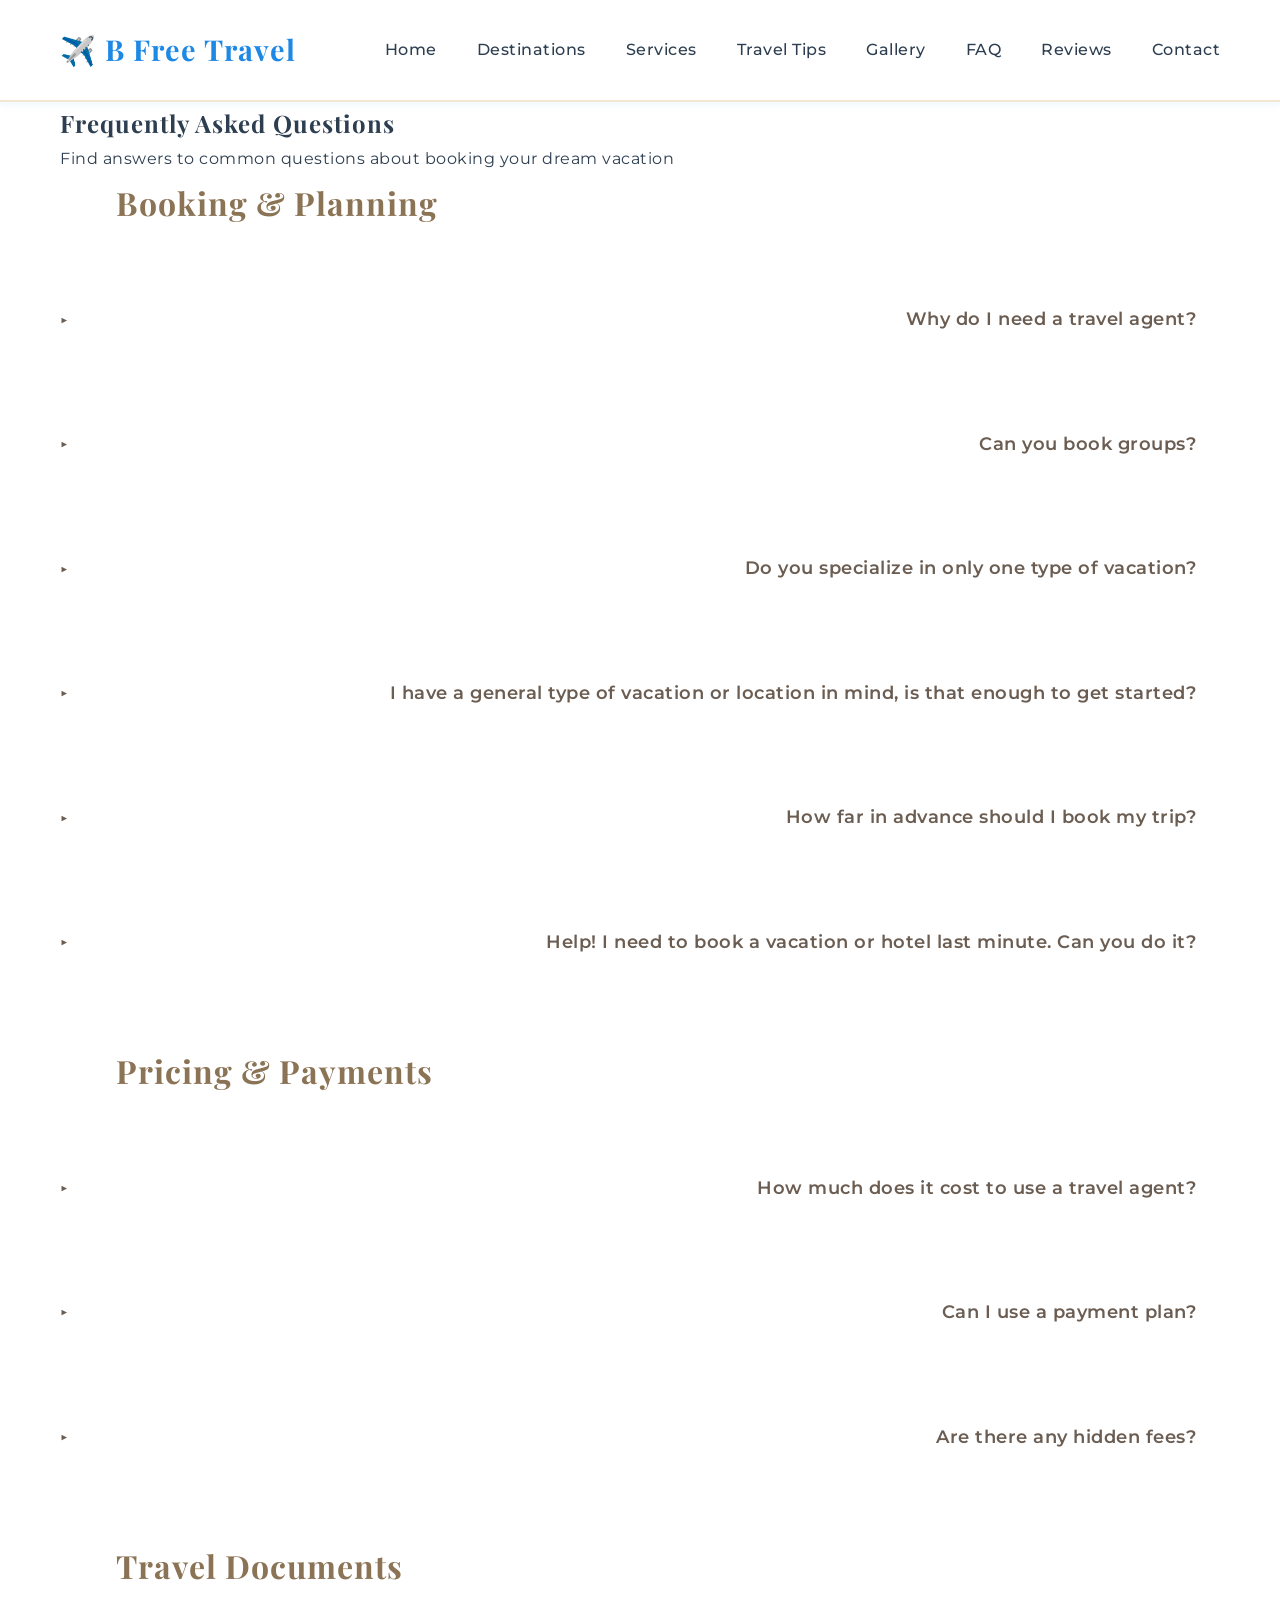
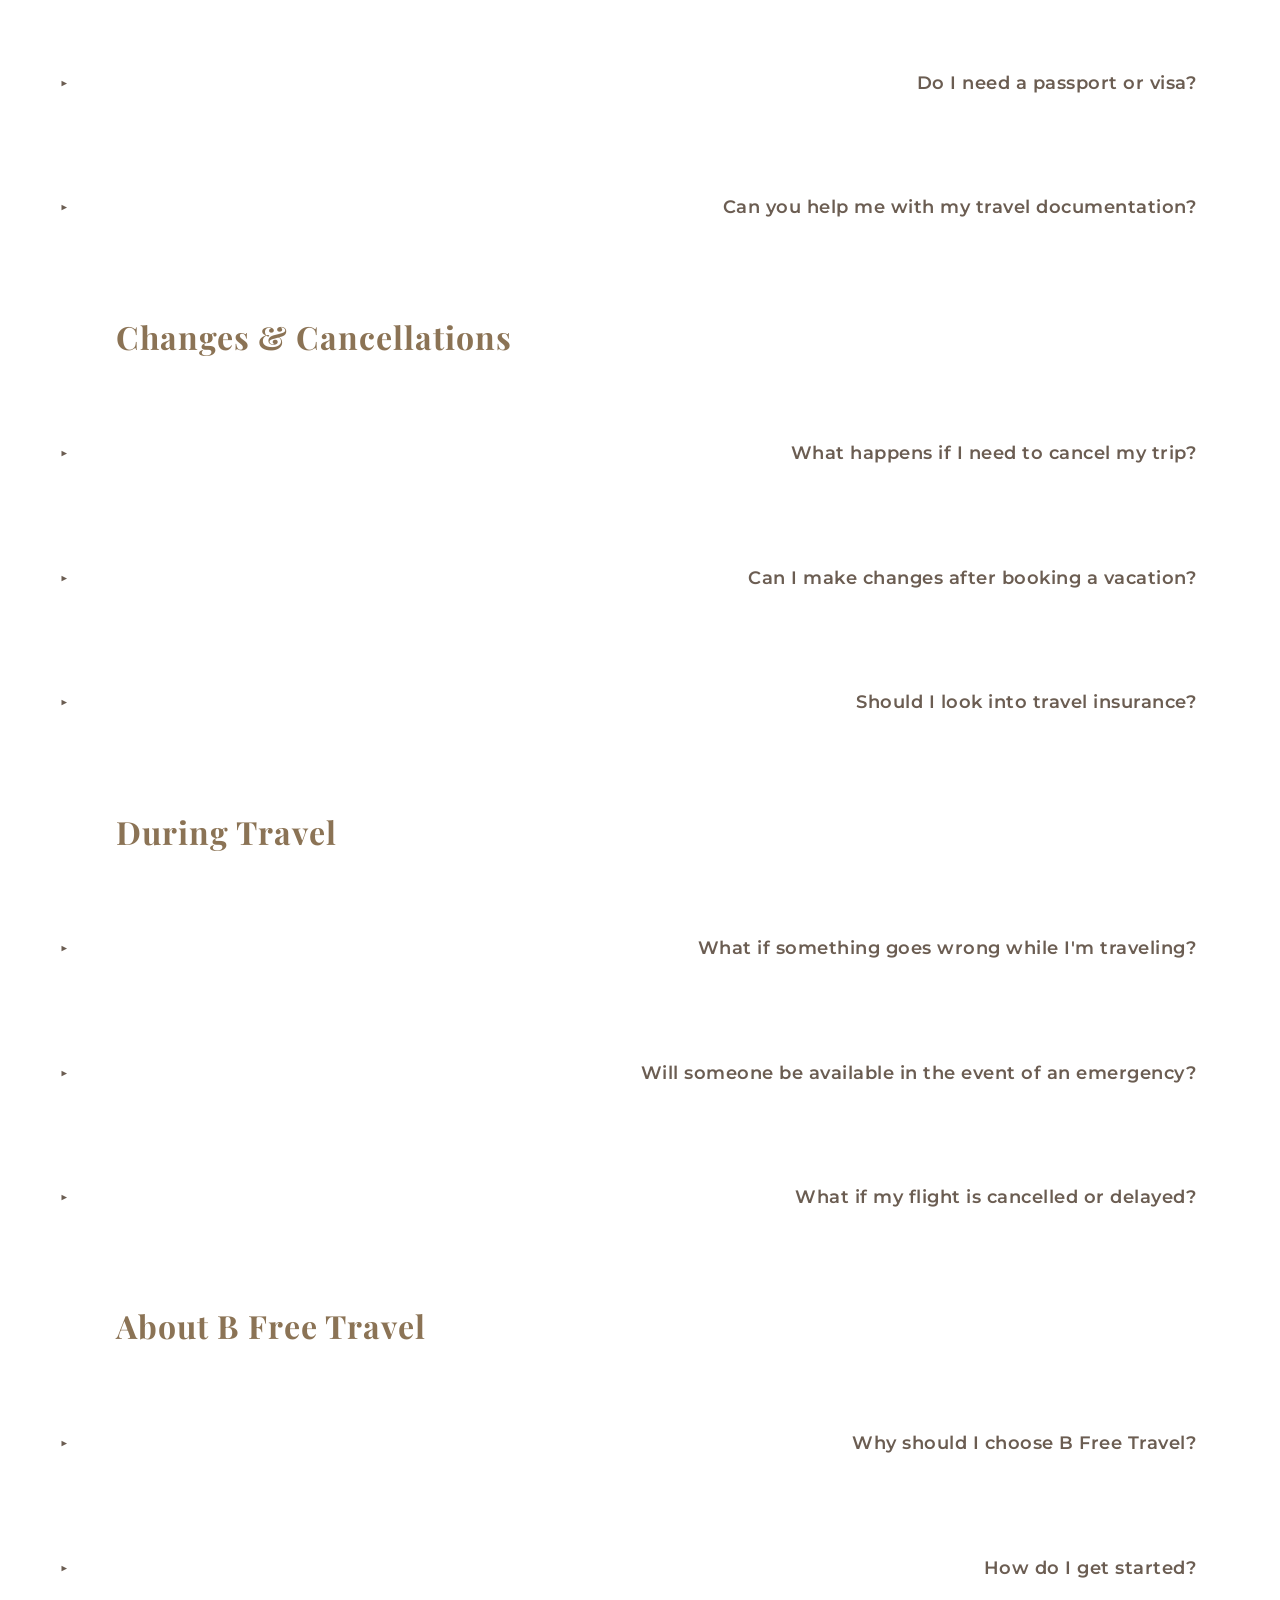
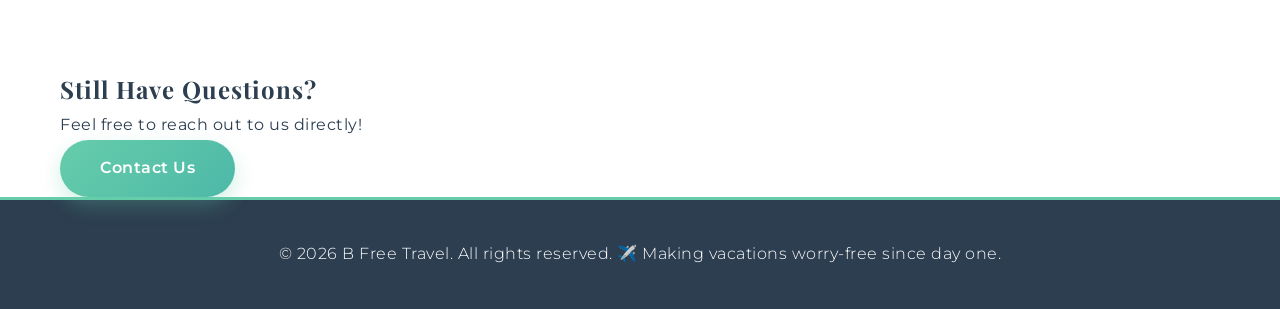
==== commit 5a464b03: "Update FAQ styling: darker category titles, remove question backgrounds, darker question text" ====
--- a/faq.html
+++ b/faq.html
@@ -16,7 +16,7 @@
         .faq-category-title {
             font-family: 'Playfair Display', serif;
             font-size: 2rem;
-            color: var(--white);
+            color: #8B7355;
             margin-bottom: 2rem;
             padding-bottom: 1rem;
             border-bottom: 3px solid var(--primary-color);
@@ -34,19 +34,22 @@
             background: linear-gradient(135deg, var(--primary-color), rgba(210, 180, 140, 0.8));
             border-radius: 8px;
             font-size: 1.5rem;
+            color: var(--white);
+            font-weight: 600;
         }
 
         .faq-item {
             margin-bottom: 2rem;
-            background-color: rgba(0, 0, 0, 0.3);
+            background-color: transparent;
             padding: 1.5rem;
-            border-radius: 10px;
+            padding-left: 0;
+            border-radius: 0;
             border-left: 4px solid var(--primary-color);
             transition: all 0.3s ease;
         }
 
         .faq-item:hover {
-            background-color: rgba(0, 0, 0, 0.4);
+            background-color: transparent;
             transform: translateX(5px);
         }
 
@@ -54,7 +57,7 @@
             font-family: 'Montserrat', sans-serif;
             font-size: 1.1rem;
             font-weight: 600;
-            color: #d2b480;
+            color: #6B5D52;
             margin-bottom: 0.8rem;
             cursor: pointer;
             display: flex;
@@ -65,7 +68,7 @@
         .faq-question::before {
             content: '▶';
             margin-right: 0.8rem;
-            color: #d2b480;
+            color: #6B5D52;
             font-size: 0.8rem;
             transition: transform 0.3s ease;
         }
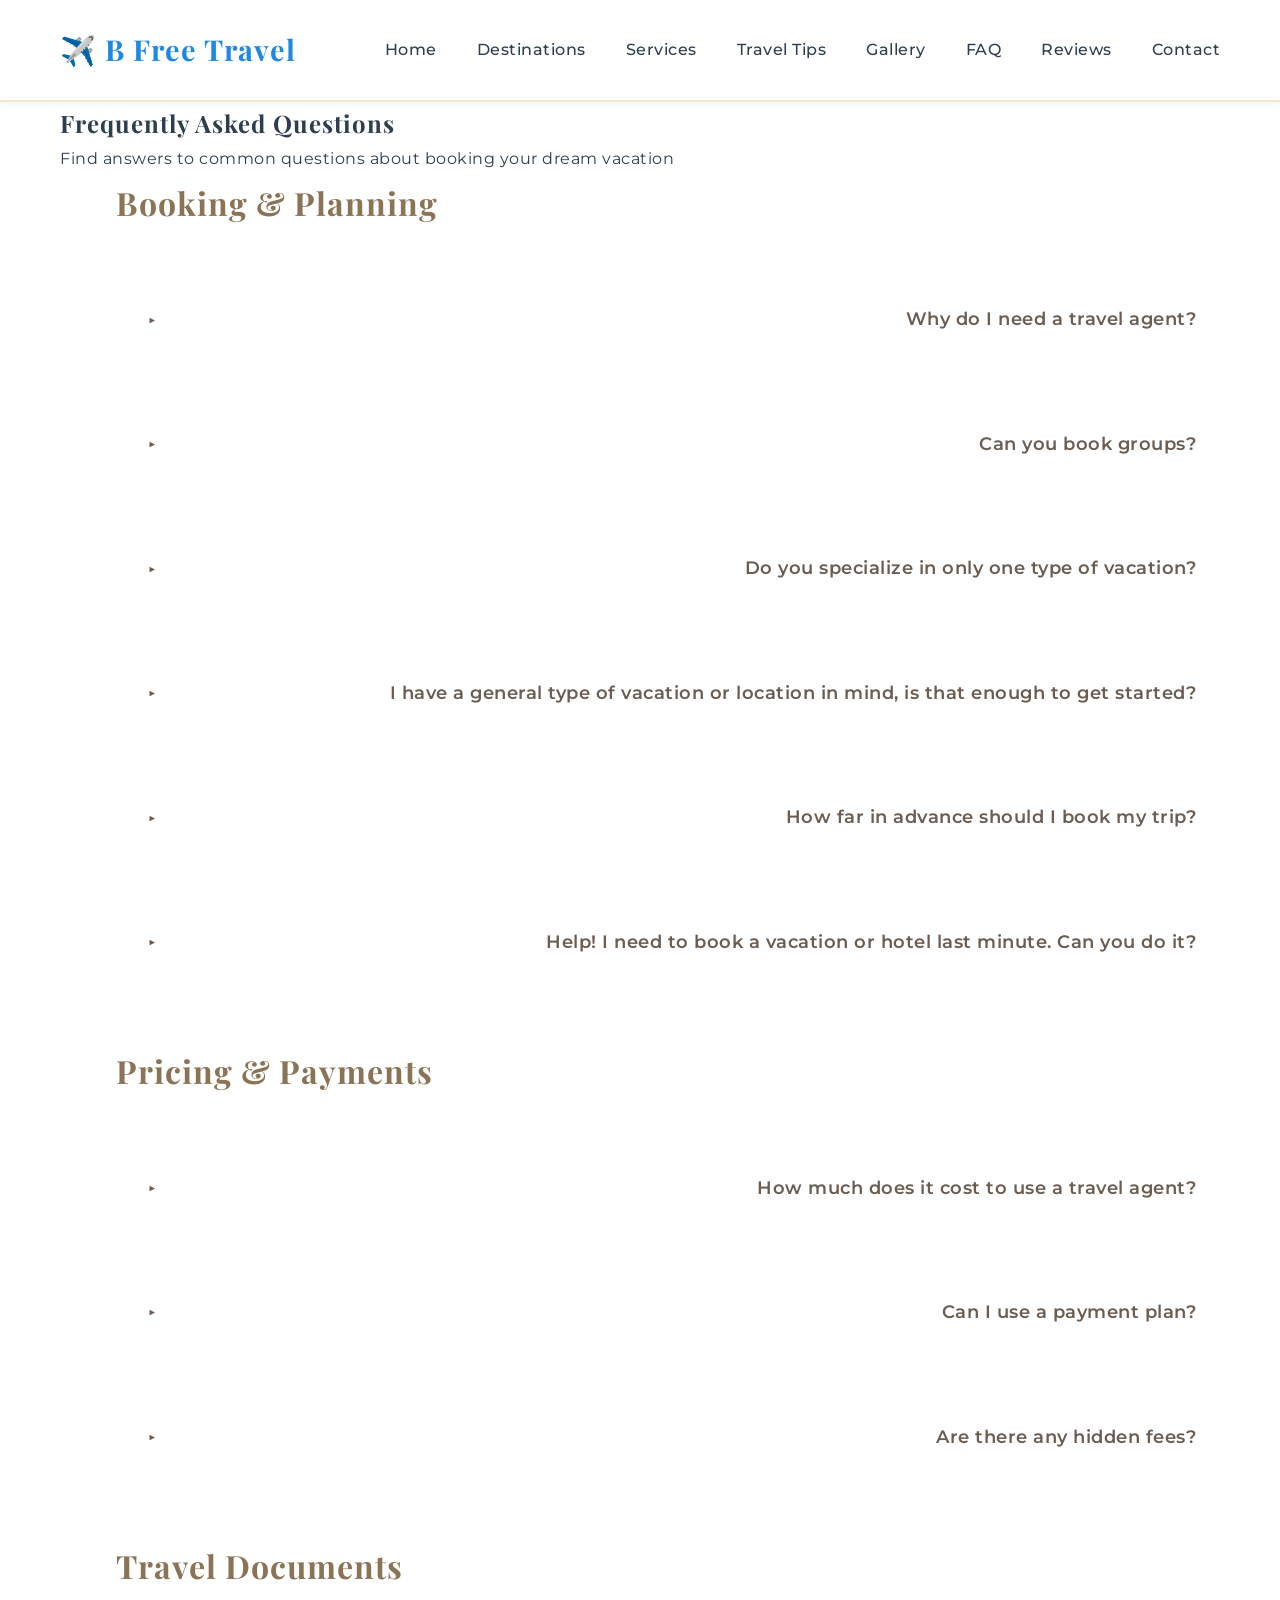
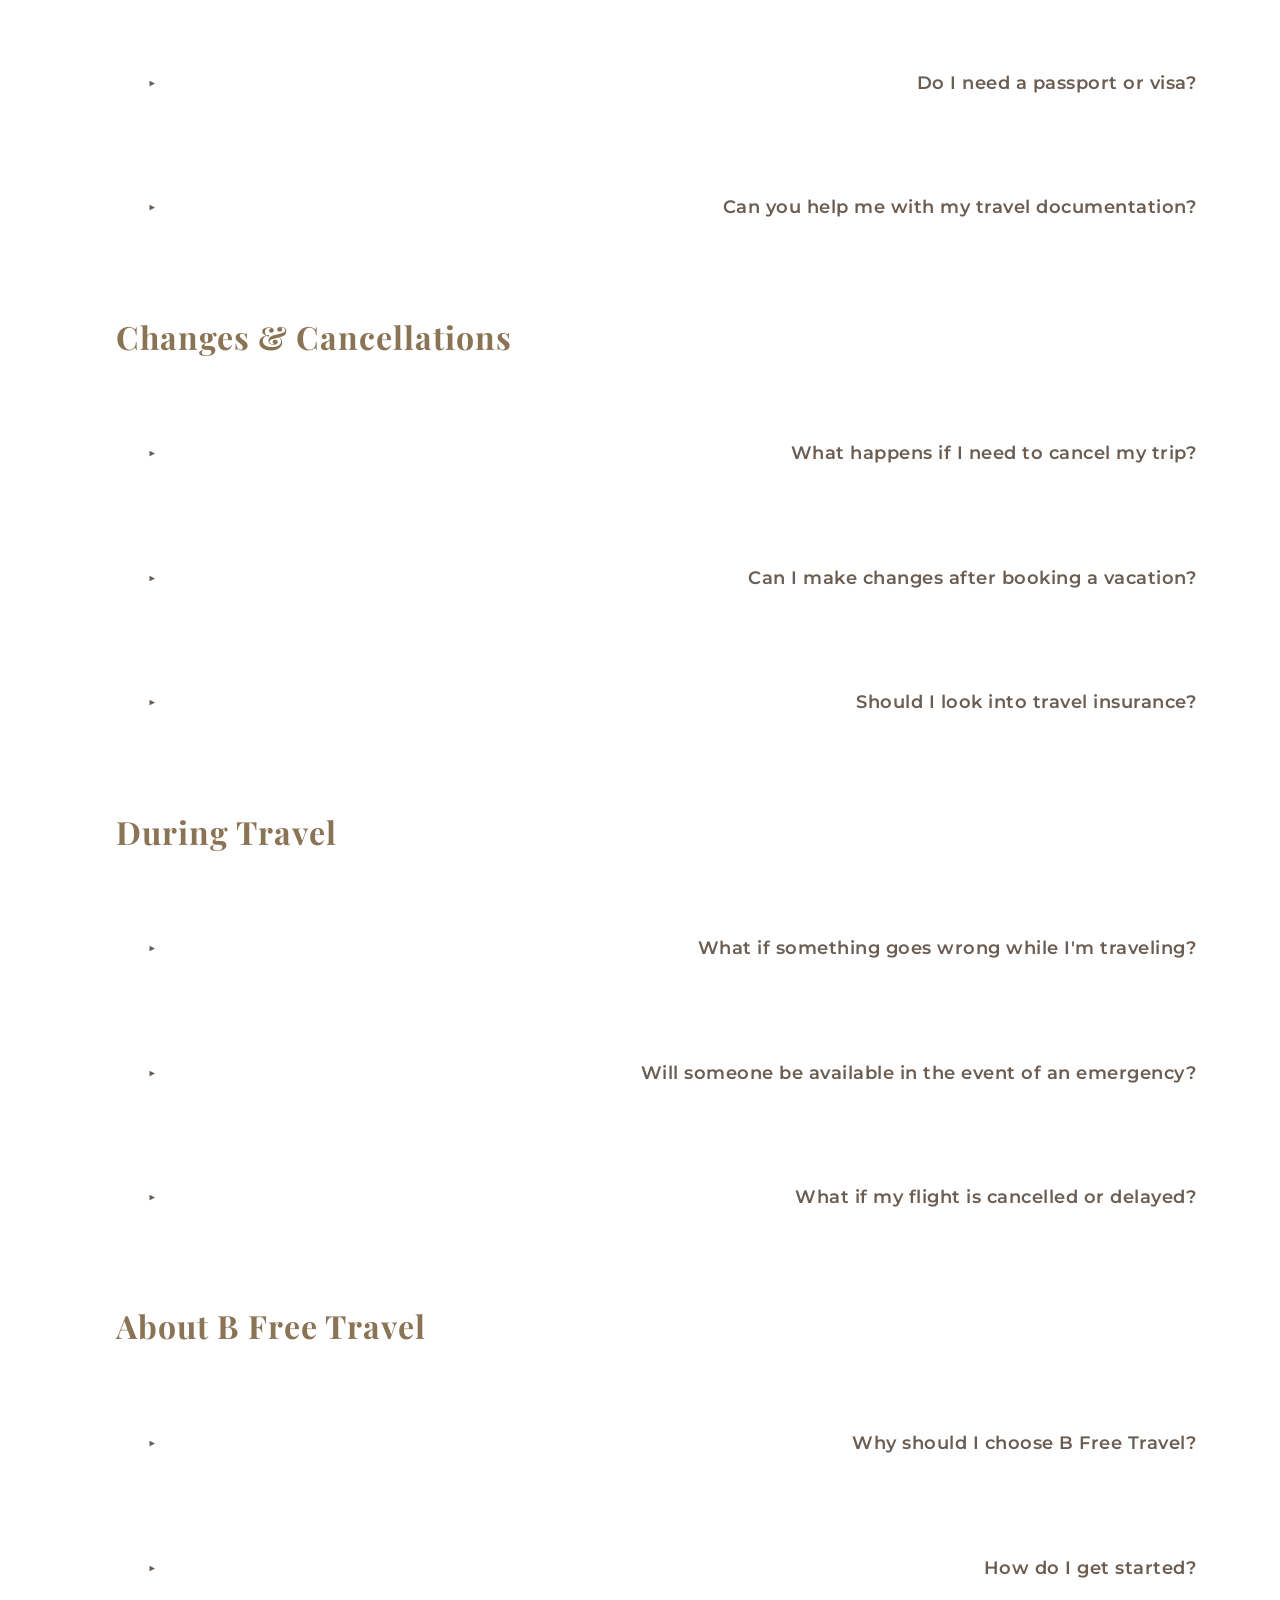
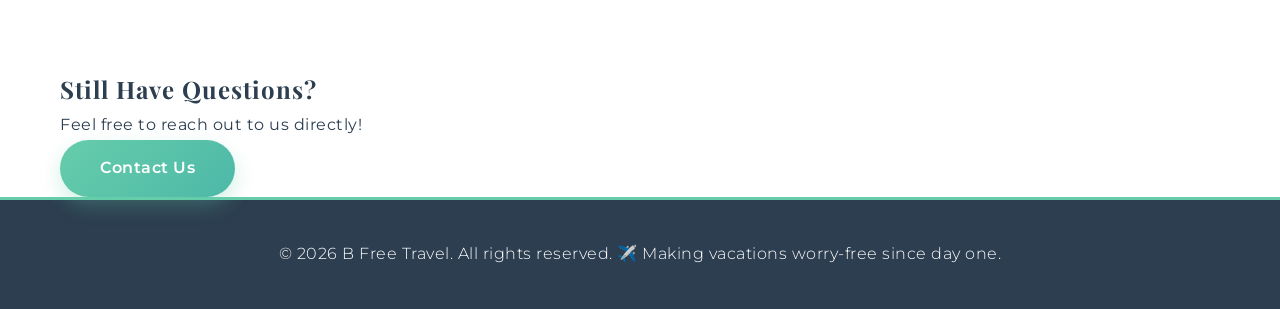
==== commit 5834d918: "Align FAQ questions to the left under category titles" ====
--- a/faq.html
+++ b/faq.html
@@ -36,6 +36,7 @@
             font-size: 1.5rem;
             color: var(--white);
             font-weight: 600;
+            flex-shrink: 0;
         }
 
         .faq-item {
@@ -46,6 +47,7 @@
             border-radius: 0;
             border-left: 4px solid var(--primary-color);
             transition: all 0.3s ease;
+            margin-left: 5.5rem;
         }
 
         .faq-item:hover {
@@ -71,6 +73,7 @@
             color: #6B5D52;
             font-size: 0.8rem;
             transition: transform 0.3s ease;
+            flex-shrink: 0;
         }
 
         .faq-item.active .faq-question::before {
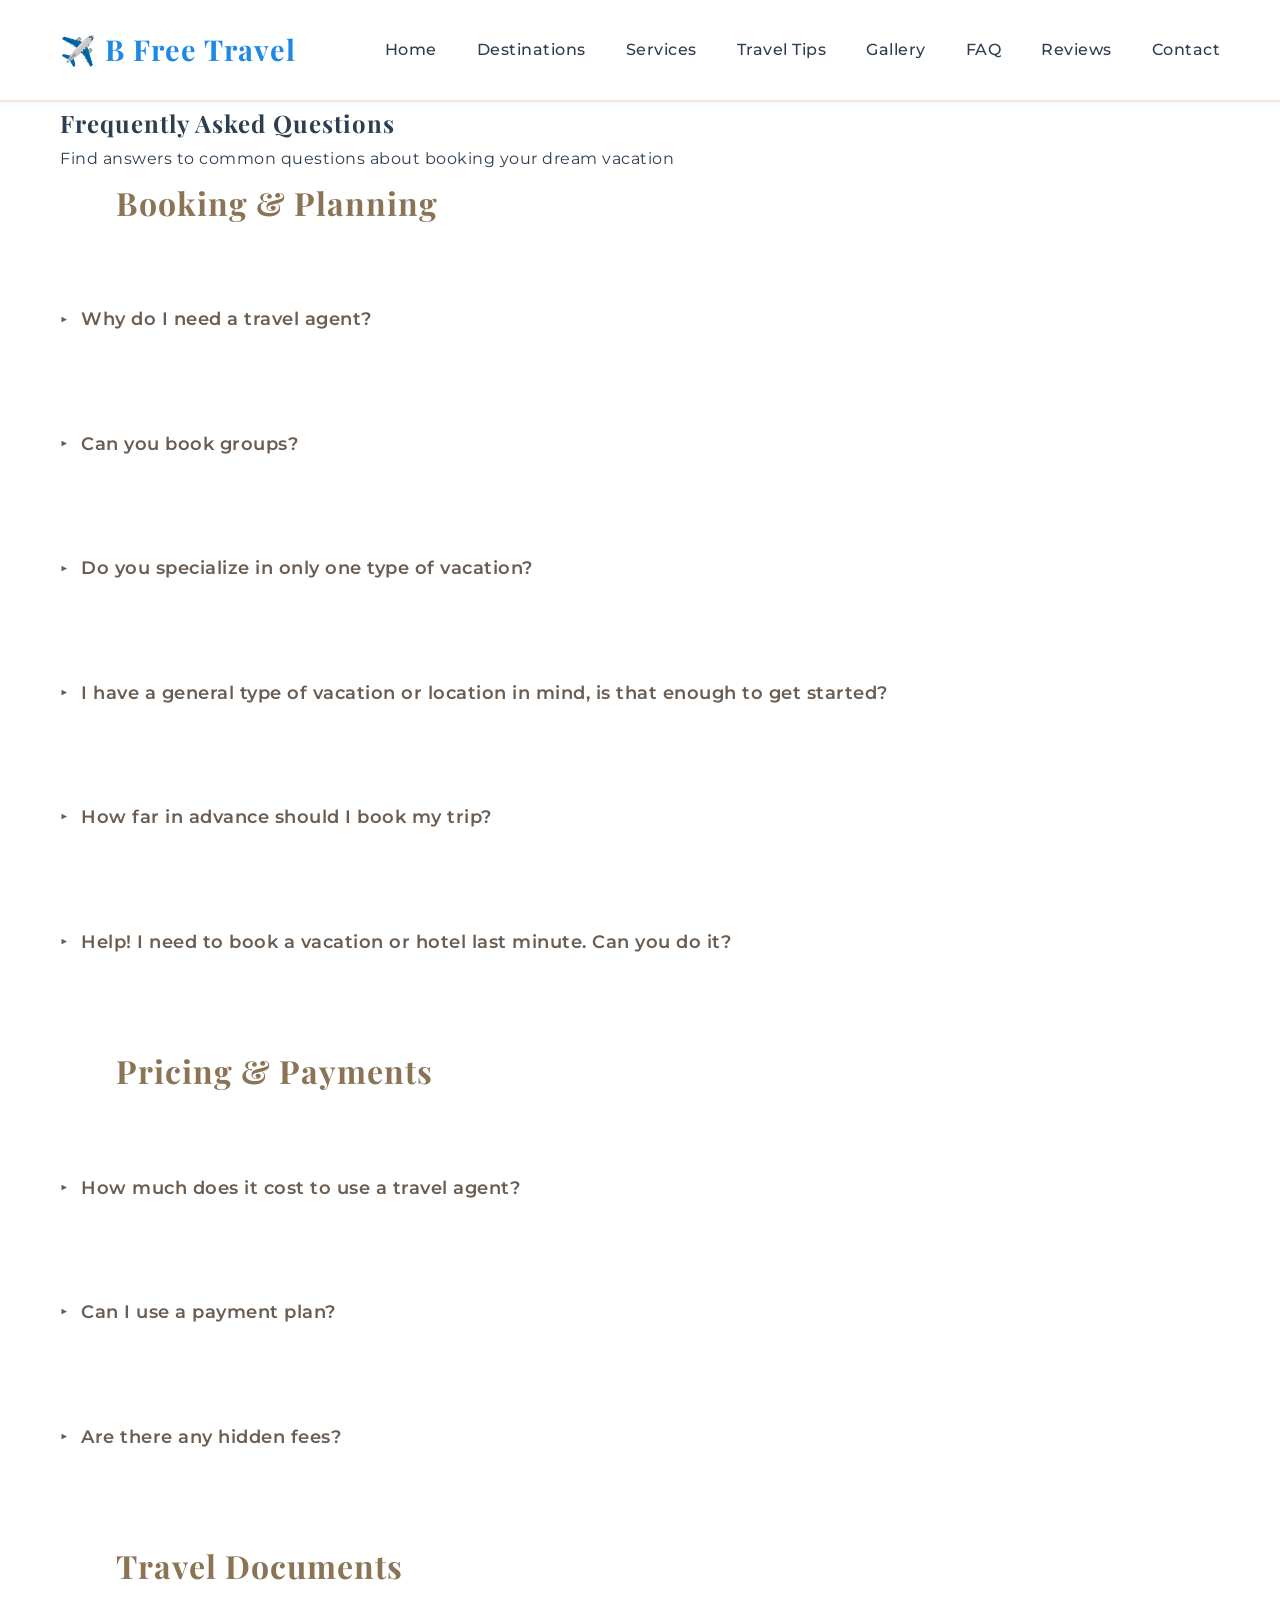
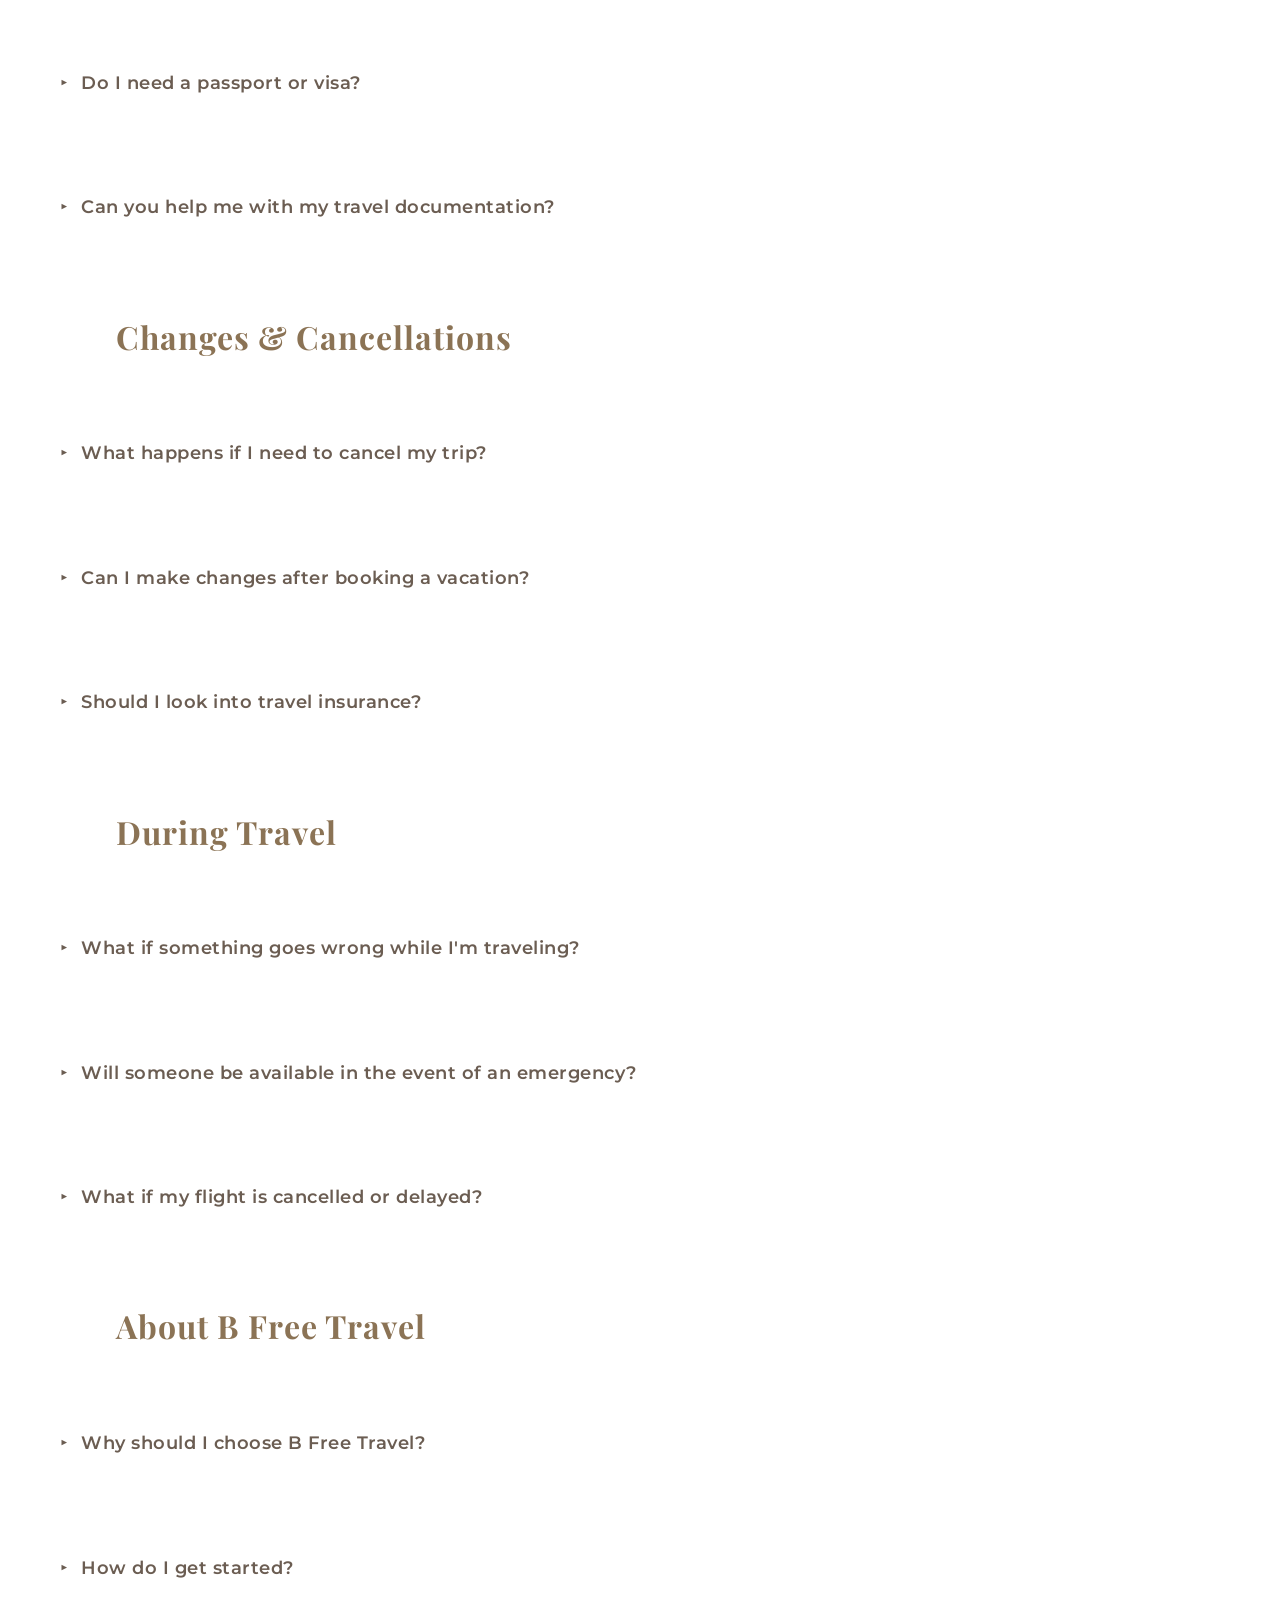
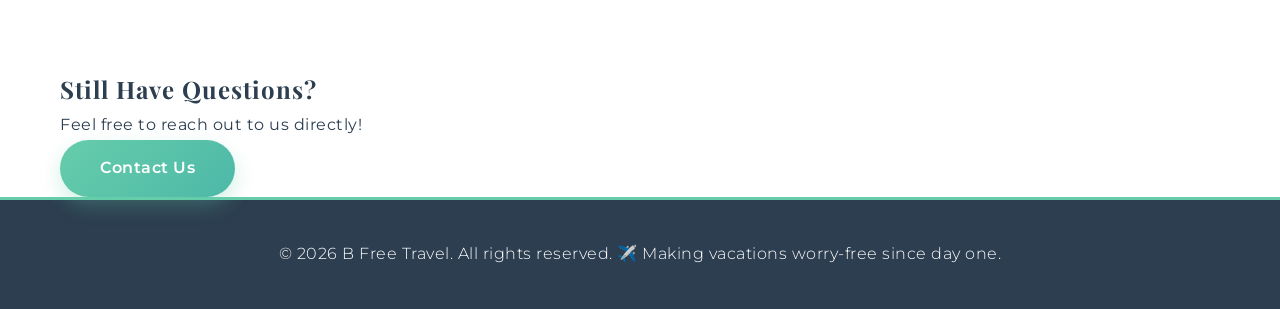
==== commit 424511f2: "Fix FAQ questions alignment to left side of page" ====
--- a/faq.html
+++ b/faq.html
@@ -47,7 +47,7 @@
             border-radius: 0;
             border-left: 4px solid var(--primary-color);
             transition: all 0.3s ease;
-            margin-left: 5.5rem;
+            margin-left: 0;
         }
 
         .faq-item:hover {
@@ -63,17 +63,17 @@
             margin-bottom: 0.8rem;
             cursor: pointer;
             display: flex;
-            align-items: center;
-            justify-content: space-between;
+            align-items: flex-start;
+            gap: 0.8rem;
         }
 
         .faq-question::before {
             content: '▶';
-            margin-right: 0.8rem;
             color: #6B5D52;
             font-size: 0.8rem;
             transition: transform 0.3s ease;
             flex-shrink: 0;
+            margin-top: 0.2rem;
         }
 
         .faq-item.active .faq-question::before {
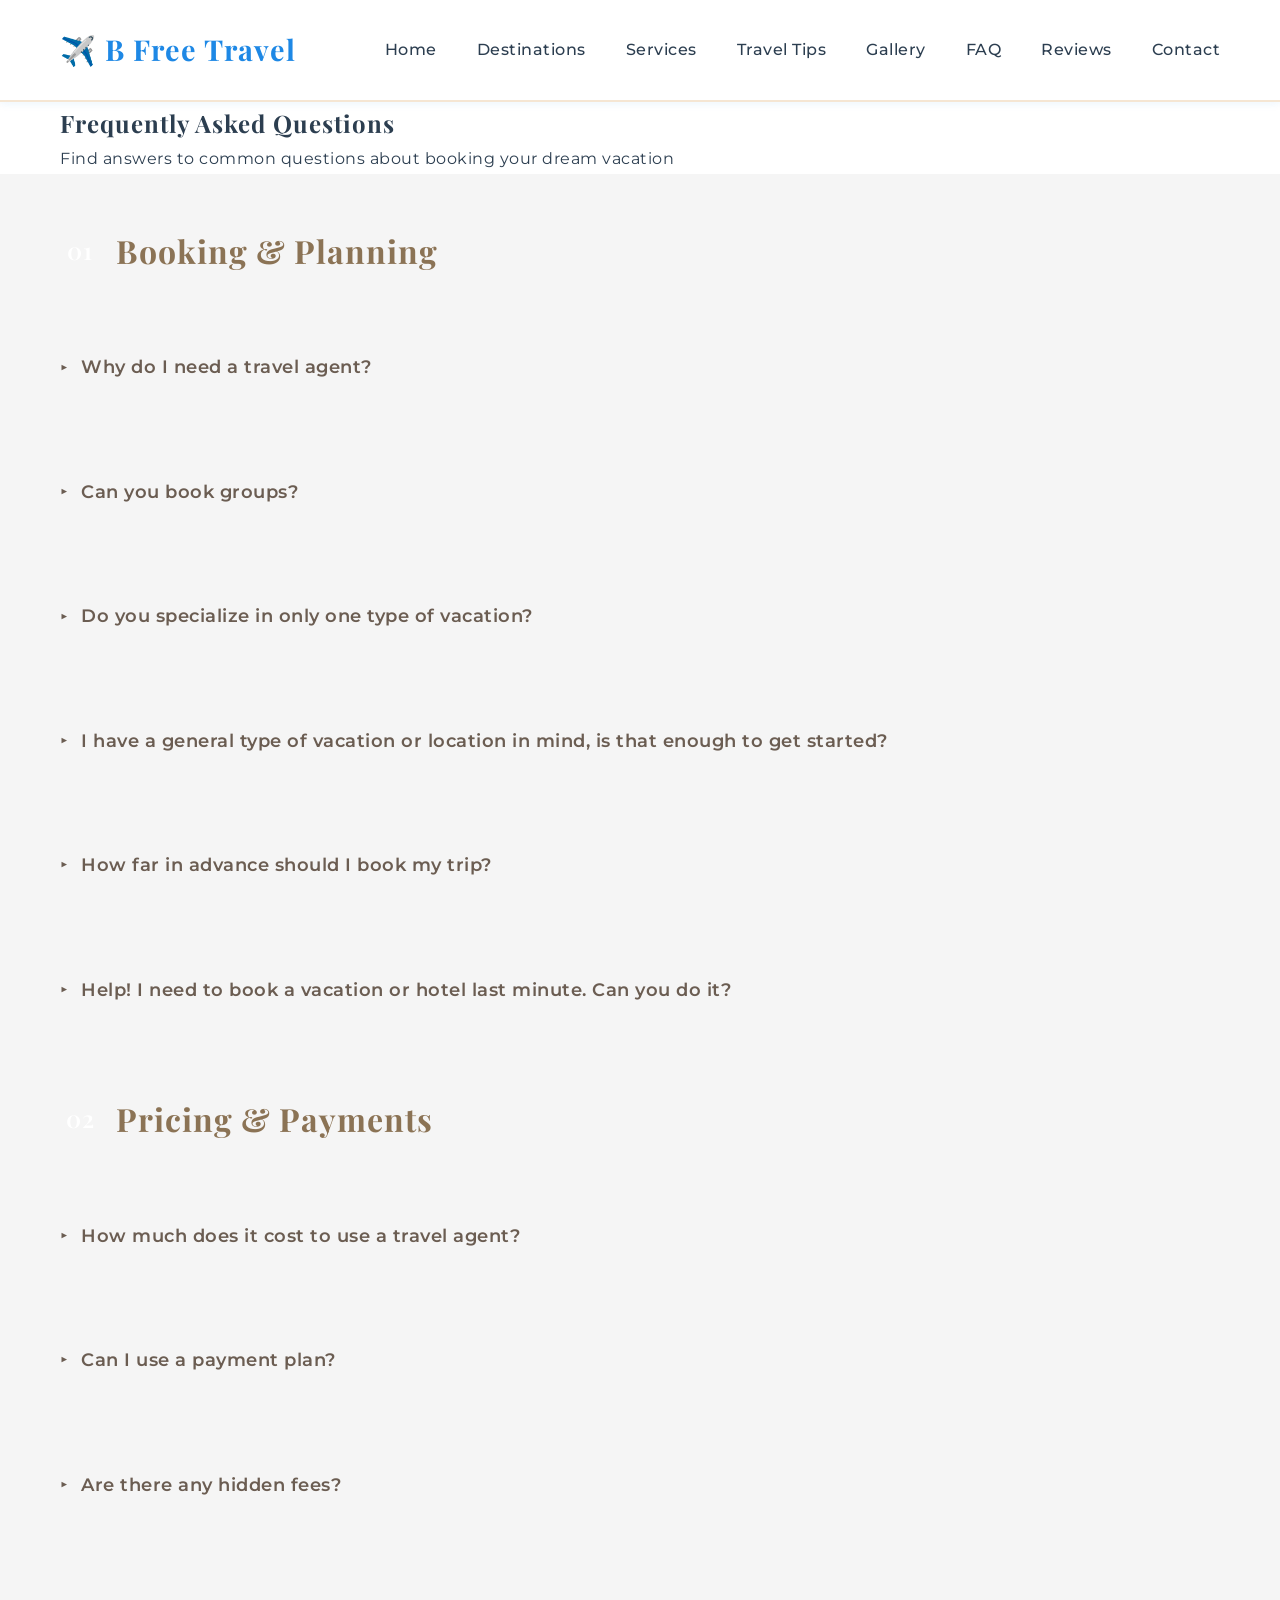
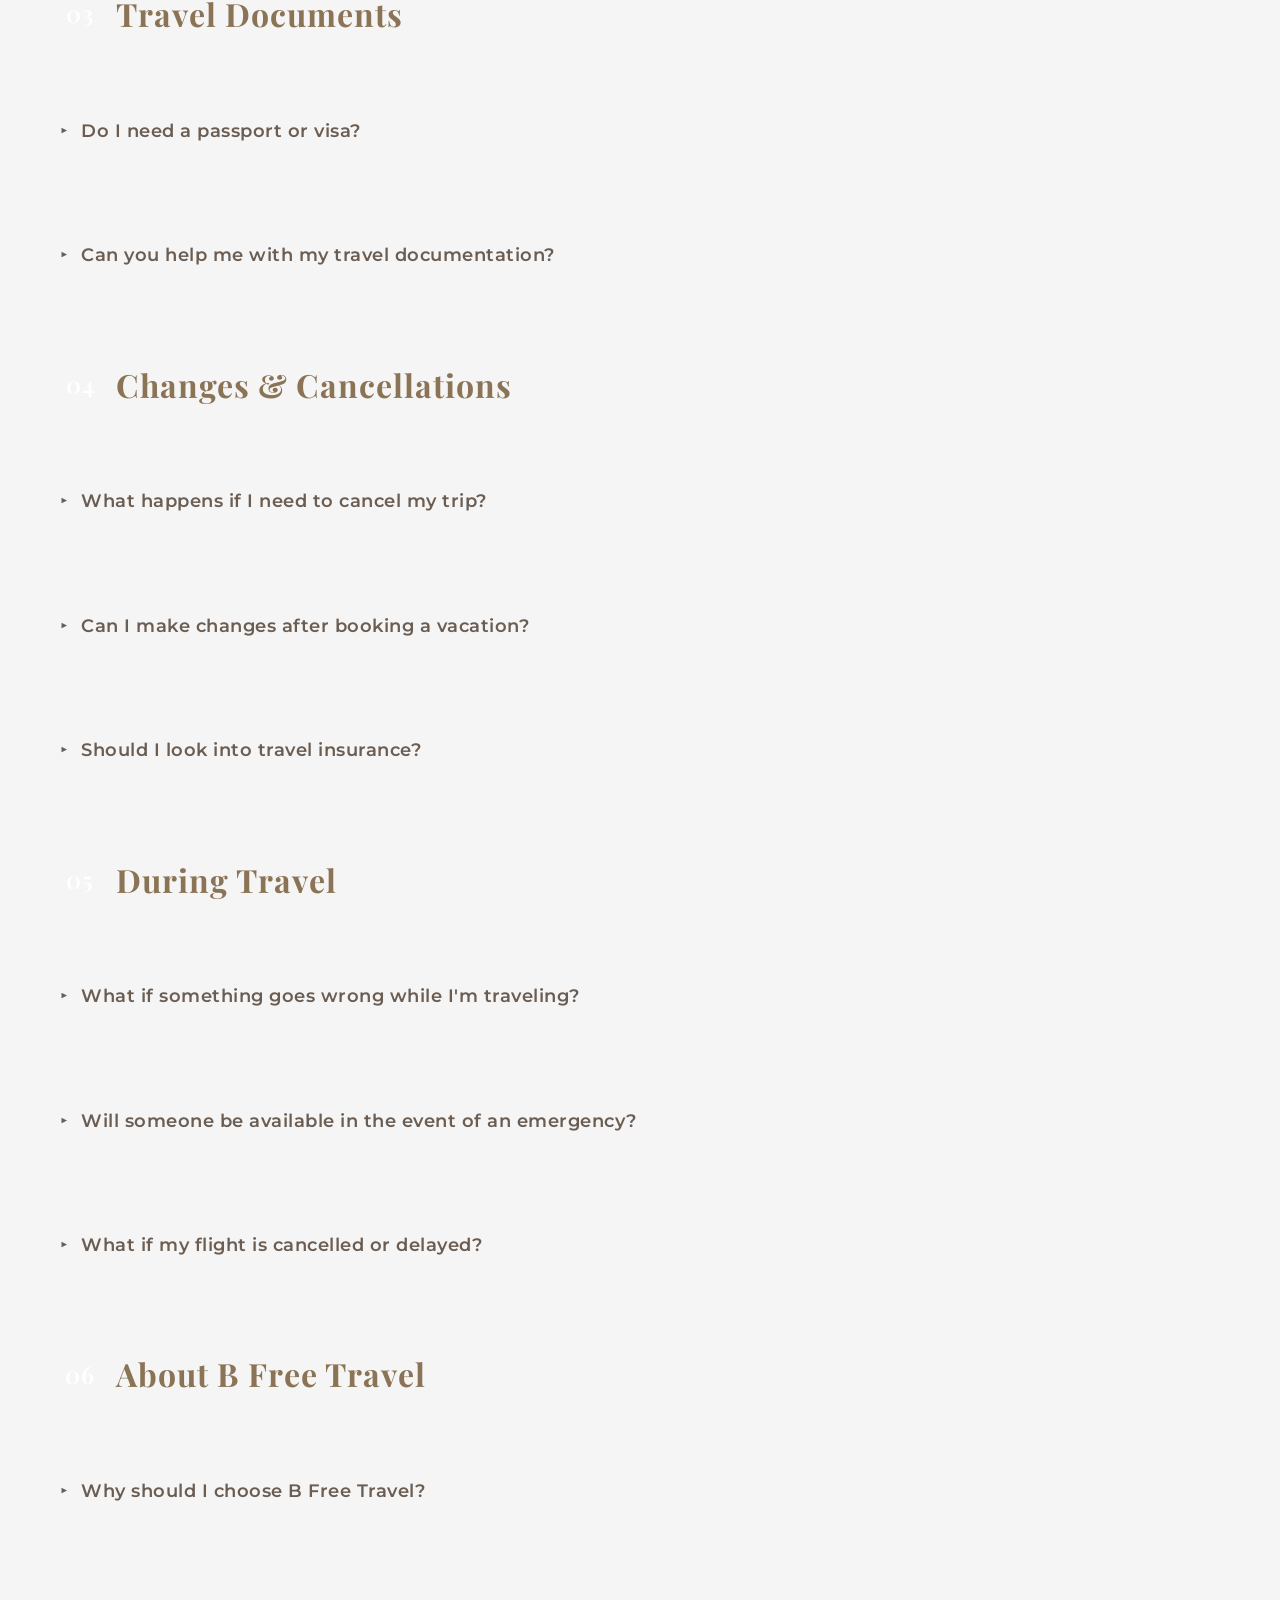
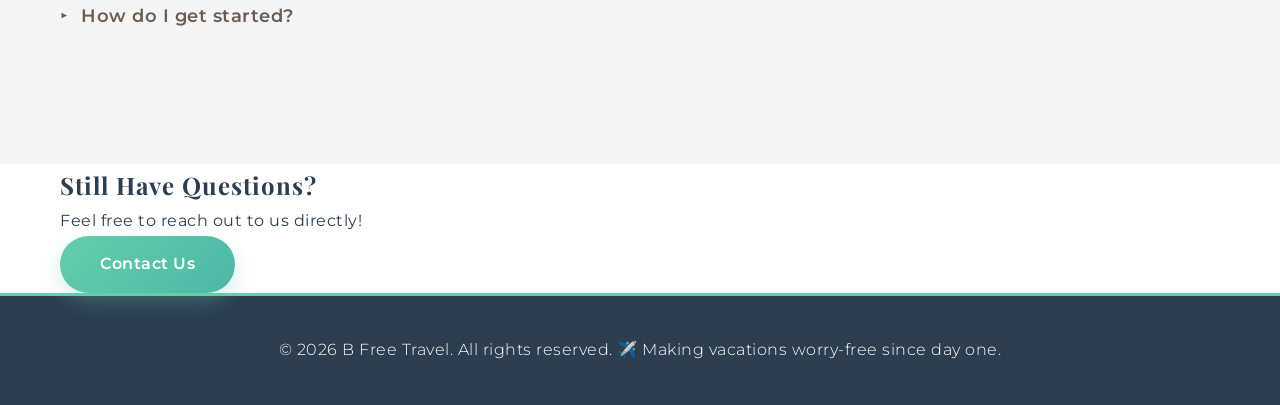
==== commit f961c554: "Change FAQ page background to darker color" ====
--- a/faq.html
+++ b/faq.html
@@ -9,6 +9,11 @@
     <link href="https://fonts.googleapis.com/css2?family=Playfair+Display:wght@700;800;900&family=Montserrat:wght@400;500;600;700&display=swap" rel="stylesheet">
     <link rel="stylesheet" href="styles.css">
     <style>
+        .faq-page-section {
+            background-color: #f5f5f5;
+            padding: 3rem 0;
+        }
+
         .faq-section {
             margin-bottom: 3rem;
         }
@@ -84,7 +89,7 @@
             font-family: 'Montserrat', sans-serif;
             font-size: 0.95rem;
             line-height: 1.6;
-            color: var(--light-text);
+            color: #555;
             max-height: 0;
             overflow: hidden;
             transition: max-height 0.3s ease;
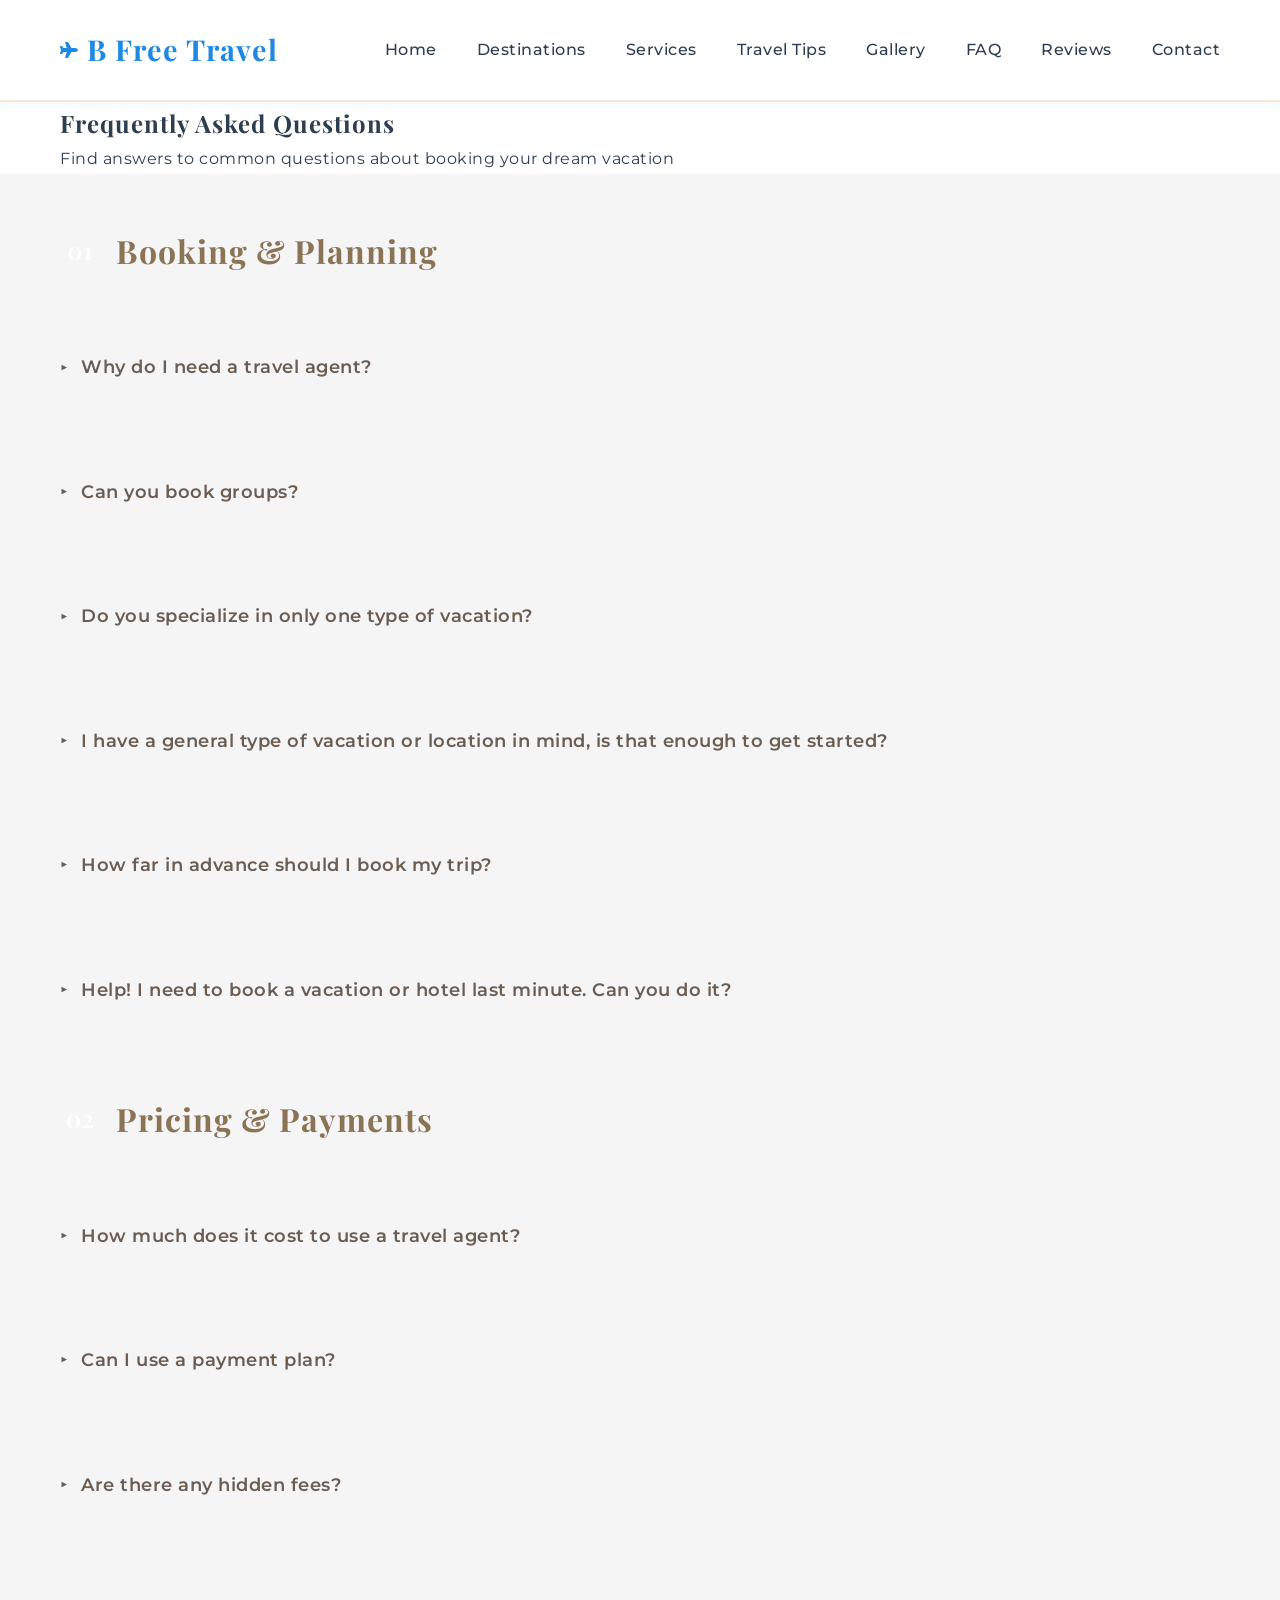
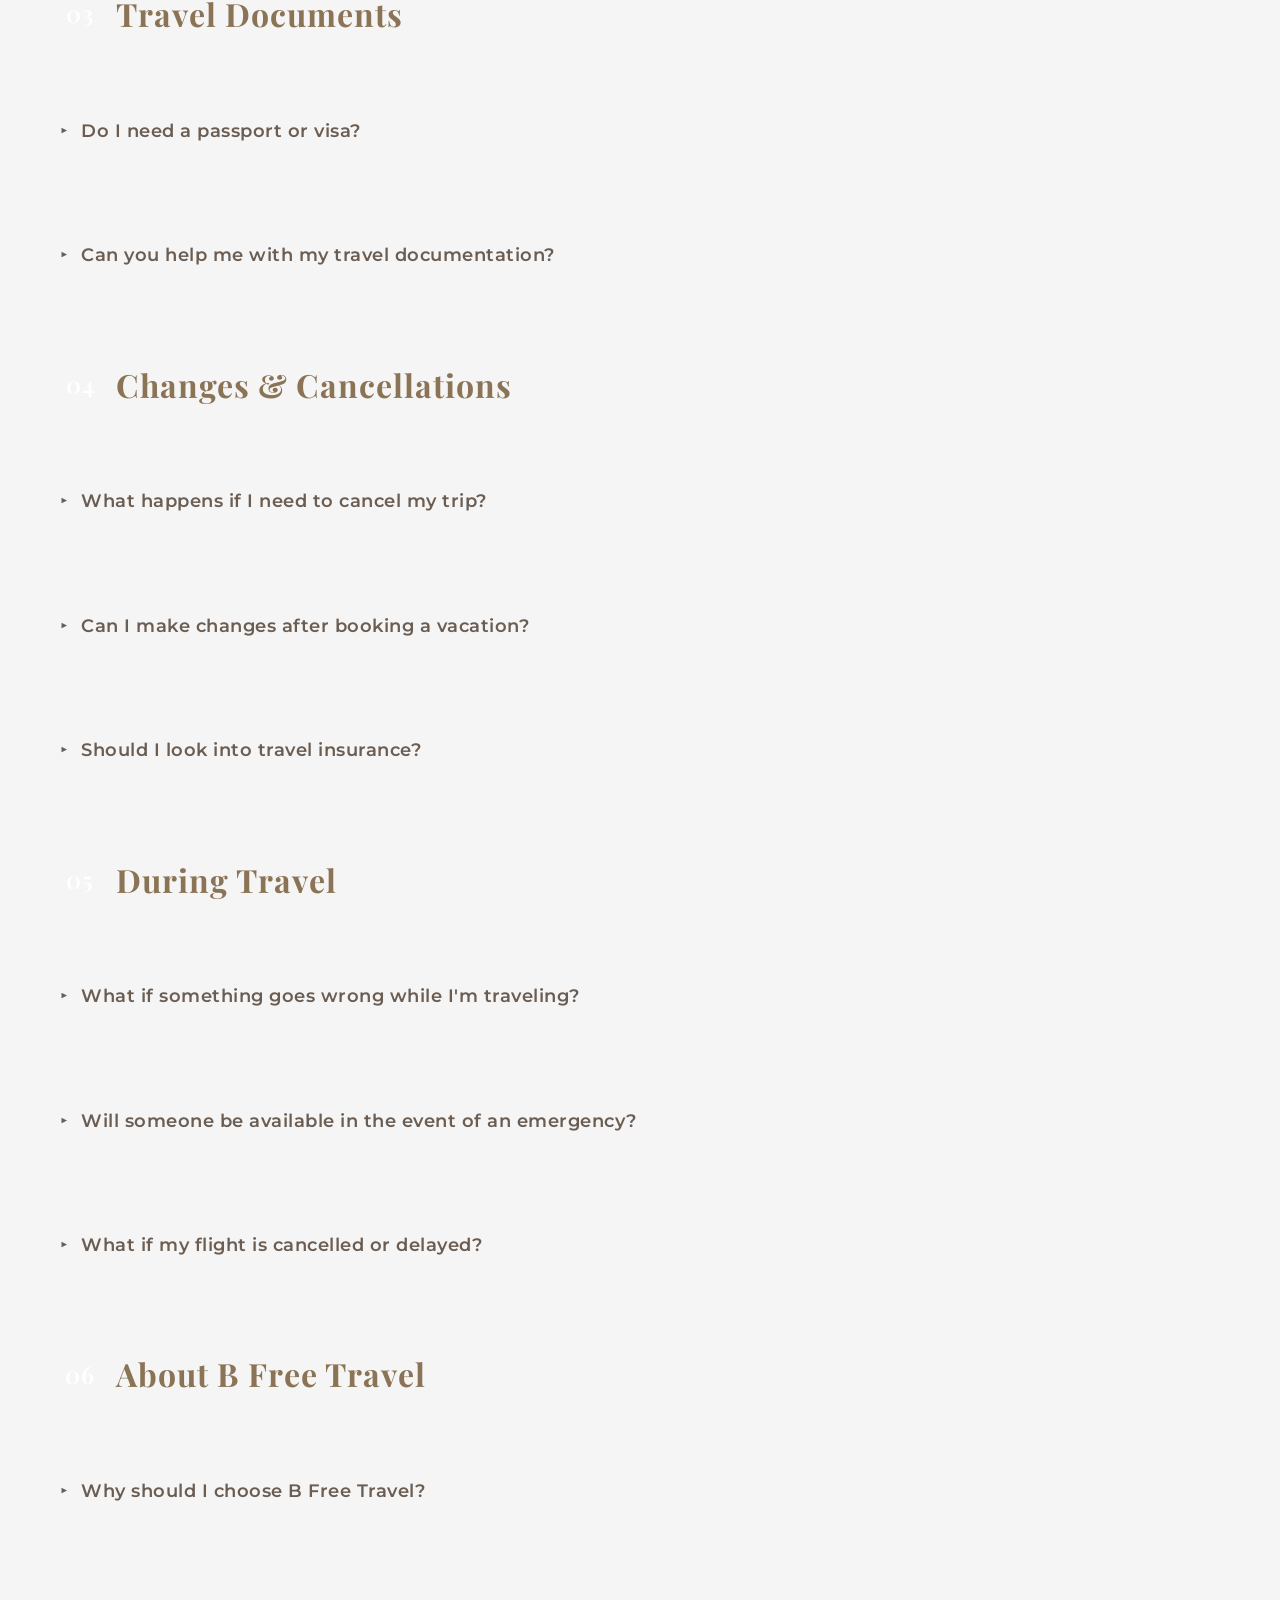
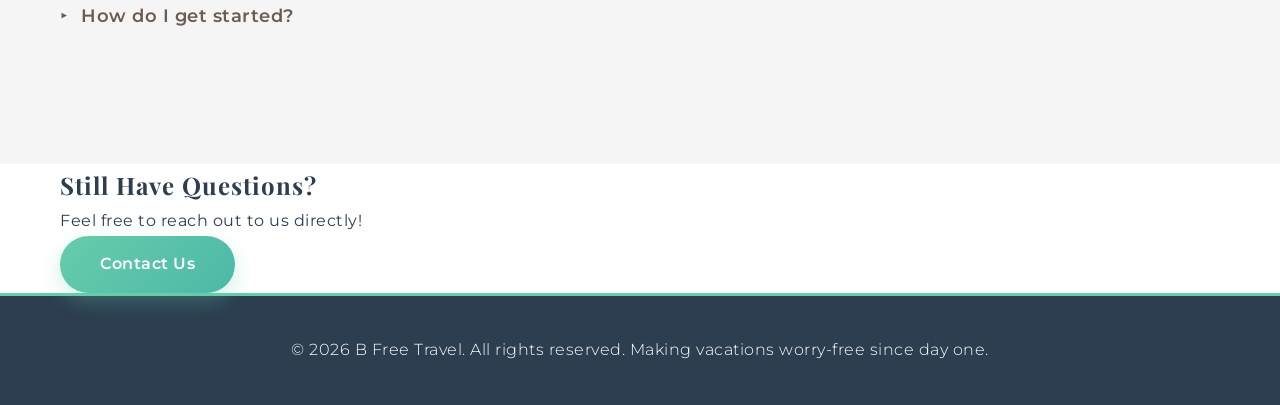
==== commit ca3f3898: "Replace all emojis with Font Awesome 6.5.1 icons across all HTML pages" ====
--- a/faq.html
+++ b/faq.html
@@ -8,6 +8,7 @@
     <link rel="preconnect" href="https://fonts.gstatic.com" crossorigin>
     <link href="https://fonts.googleapis.com/css2?family=Playfair+Display:wght@700;800;900&family=Montserrat:wght@400;500;600;700&display=swap" rel="stylesheet">
     <link rel="stylesheet" href="styles.css">
+    <link rel="stylesheet" href="https://cdnjs.cloudflare.com/ajax/libs/font-awesome/6.5.1/css/all.min.css">
     <style>
         .faq-page-section {
             background-color: #f5f5f5;
@@ -107,7 +108,7 @@
     <nav class="navbar">
         <div class="container">
             <div class="nav-brand">
-                ✈️ B Free Travel
+                <i class="fa-solid fa-plane"></i> B Free Travel
             </div>
             <ul class="nav-menu">
                 <li><a href="index.html">Home</a></li>
@@ -339,7 +340,7 @@
     <!-- Footer -->
     <footer class="footer">
         <div class="container">
-            <p>&copy; 2026 B Free Travel. All rights reserved. ✈️ Making vacations worry-free since day one.</p>
+            <p>&copy; 2026 B Free Travel. All rights reserved. Making vacations worry-free since day one.</p>
         </div>
     </footer>
 
--- a/styles.css
+++ b/styles.css
@@ -552,8 +552,77 @@
 }
 
 /* ===========================
-   FOOTER
-   =========================== */
+   FONT AWESOME ICON STYLES
+   =========================== */
+
+/* Nav brand plane icon */
+.nav-brand i {
+    font-size: 1rem;
+    color: var(--ocean-blue);
+    vertical-align: middle;
+}
+
+/* Hero icons - refined FA style */
+.hero-icons i {
+    color: rgba(255, 255, 255, 0.55);
+    margin: 0 0.6rem;
+    font-size: 0.85em;
+}
+
+/* Service card icons */
+.service-icon i,
+.service-icon-large i {
+    color: var(--ocean-blue);
+}
+
+/* Service-icon-large sizing (services.html expanded cards) */
+.service-icon-large {
+    font-size: 3.5rem;
+    margin-bottom: 1.5rem;
+    text-align: center;
+}
+
+/* Feature check icons */
+.feature h3 i {
+    color: var(--seafoam-green);
+    margin-right: 0.4rem;
+    font-size: 0.9em;
+    vertical-align: middle;
+}
+
+/* Contact info envelope icon */
+.contact-info i {
+    color: rgba(255, 255, 255, 0.85);
+    margin-right: 0.4rem;
+}
+
+/* Service features list - CSS check bullet */
+.service-features {
+    list-style: none;
+    padding-left: 0;
+    margin: 1.5rem 0;
+    text-align: left;
+}
+
+.service-features li {
+    padding-left: 1.6rem;
+    position: relative;
+    margin-bottom: 0.5rem;
+    font-size: 0.95rem;
+    color: var(--dark-text);
+    line-height: 1.6;
+}
+
+.service-features li::before {
+    content: '\f00c';
+    font-family: 'Font Awesome 6 Free';
+    font-weight: 900;
+    color: var(--seafoam-green);
+    position: absolute;
+    left: 0;
+    top: 3px;
+    font-size: 0.8em;
+}
 .footer {
     background: var(--dark-text);
     color: var(--white);
